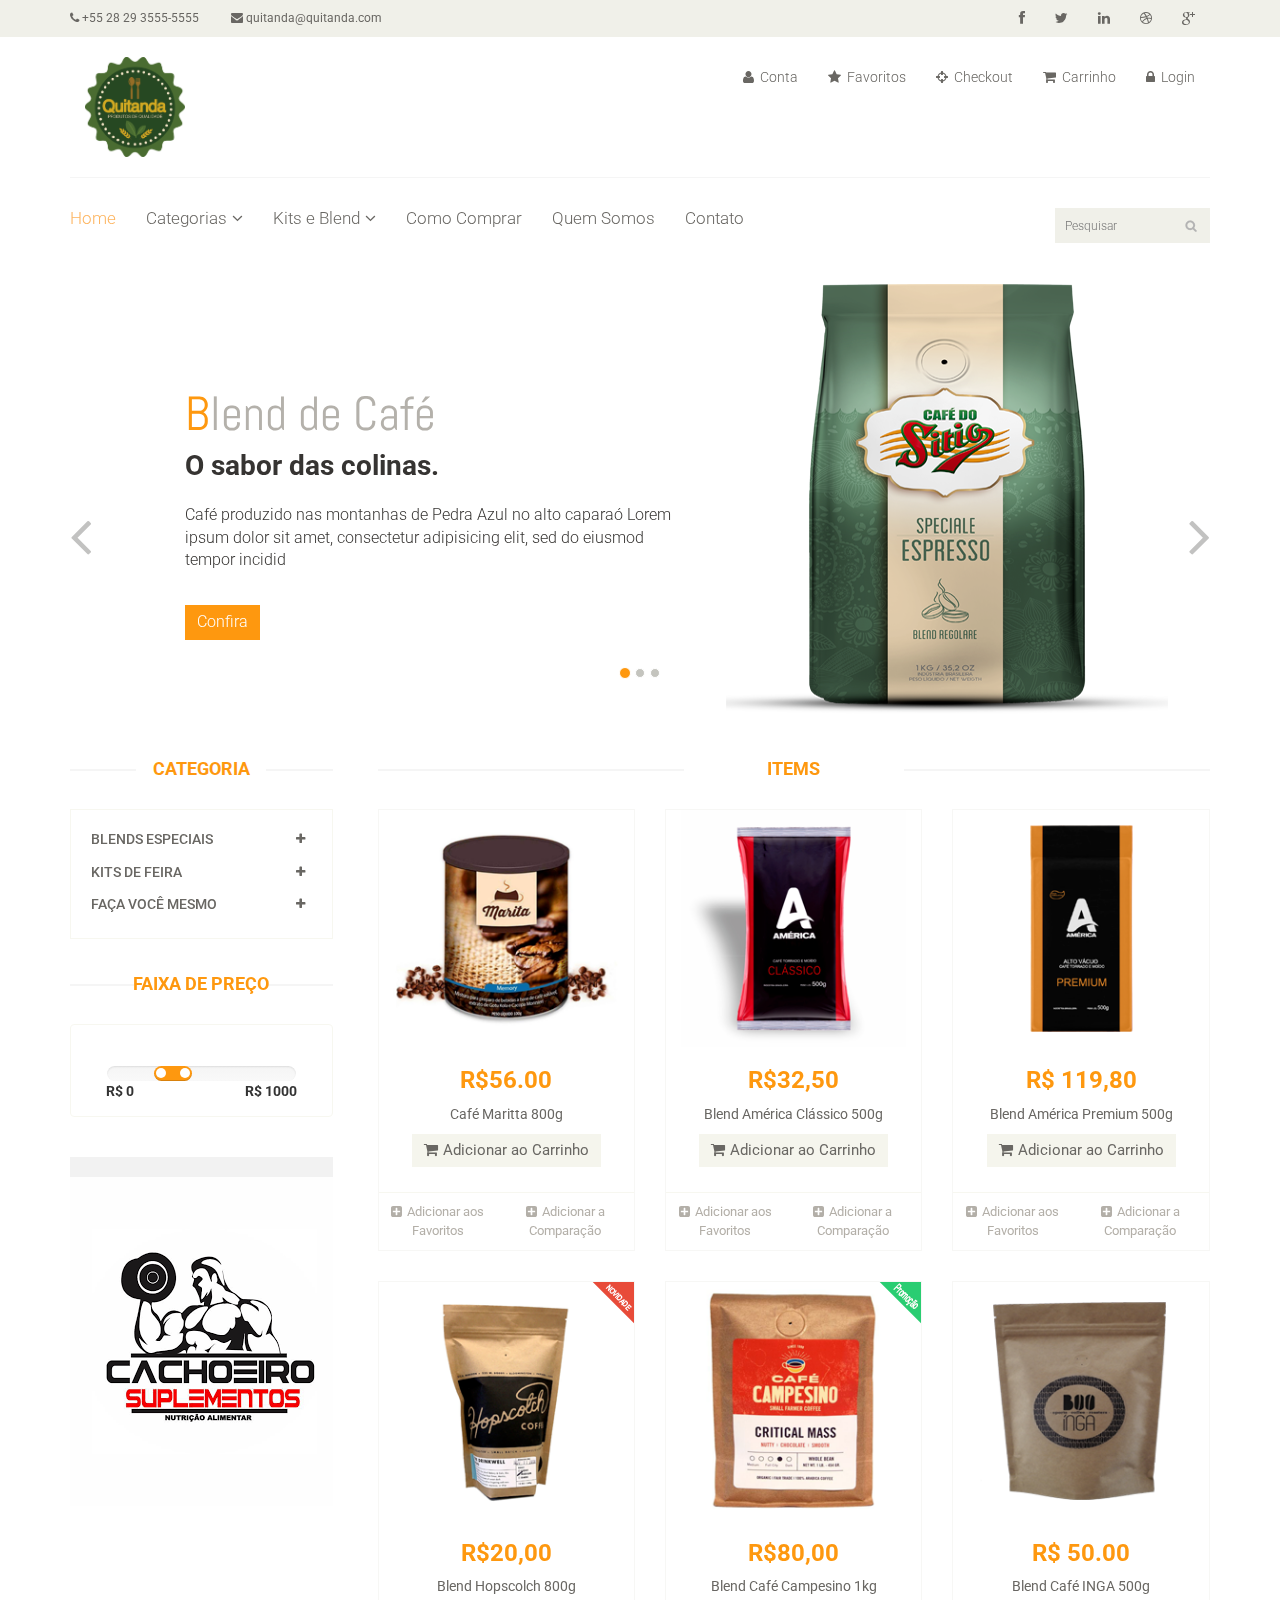
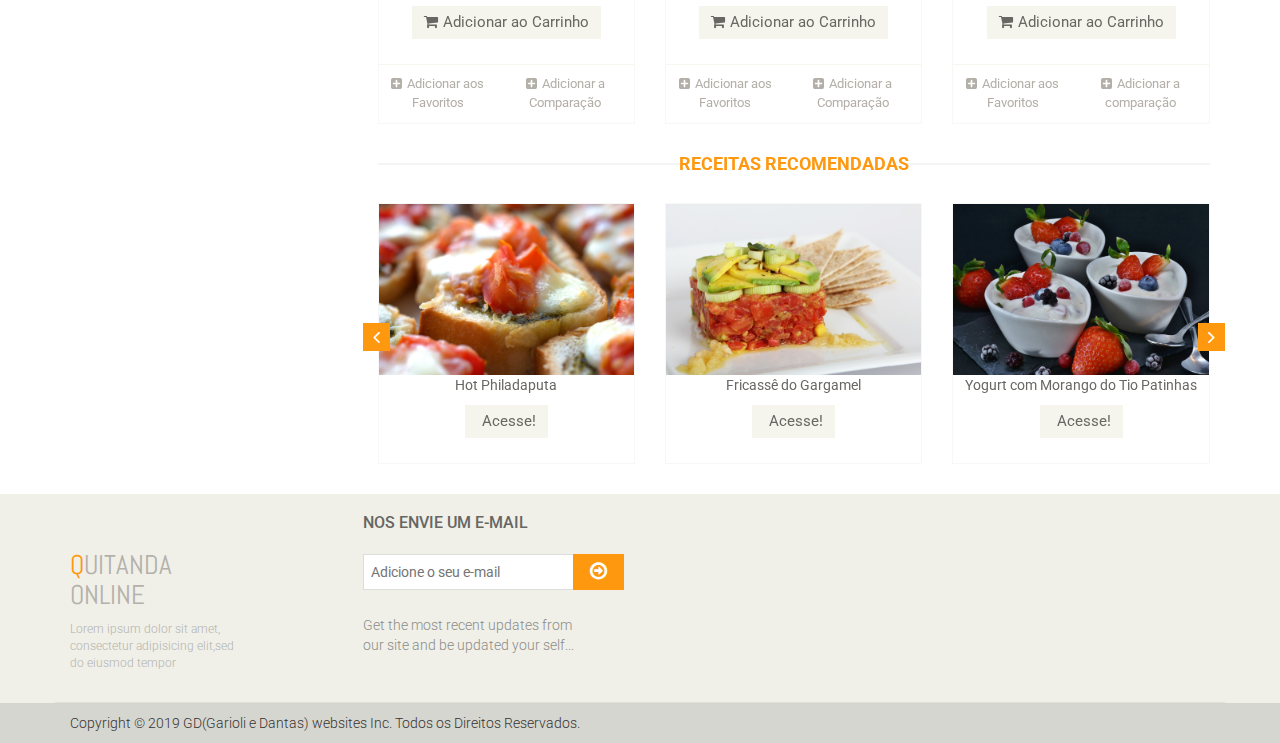
==== quitanda-frontEnd/index.html @ 5aacbe7d "Initial commit" ====
<!DOCTYPE html>
<html lang="pt-br">

<head>
    <meta charset="utf-8">
    <meta name="viewport" content="width=device-width, initial-scale=1.0">
    <meta name="description" content="">
    <meta name="author" content="">
    <title>Quitanda Online</title>
    <link href="css/bootstrap.min.css" rel="stylesheet">
    <link href="css/font-awesome.min.css" rel="stylesheet">
    <link href="css/prettyPhoto.css" rel="stylesheet">
    <link href="css/price-range.css" rel="stylesheet">
    <link href="css/animate.css" rel="stylesheet">
    <link href="css/main.css" rel="stylesheet">
    <link href="css/responsive.css" rel="stylesheet">
    <!--[if lt IE 9]>
    <script src="js/html5shiv.js"></script>
    <script src="js/respond.min.js"></script>
    <![endif]-->
    <link rel="shortcut icon" href="images/ico/favicon.ico">
    <link rel="apple-touch-icon-precomposed" sizes="144x144" href="images/ico/apple-touch-icon-144-precomposed.png">
    <link rel="apple-touch-icon-precomposed" sizes="114x114" href="images/ico/apple-touch-icon-114-precomposed.png">
    <link rel="apple-touch-icon-precomposed" sizes="72x72" href="images/ico/apple-touch-icon-72-precomposed.png">
    <link rel="apple-touch-icon-precomposed" href="images/ico/apple-touch-icon-57-precomposed.png">
</head>
<!--/head-->

<body>
    <header id="header">
        <!--header-->
        <div class="header_top">
            <!--header_top-->
            <div class="container">
                <div class="row">
                    <div class="col-sm-6">
                        <div class="contactinfo">
                            <ul class="nav nav-pills">
                                <li><a href="#"><i class="fa fa-phone"></i> +55 28 29 3555-5555</a></li>
                                <li><a href="#"><i class="fa fa-envelope"></i> quitanda@quitanda.com</a></li>
                            </ul>
                        </div>
                    </div>
                    <div class="col-sm-6">
                        <div class="social-icons pull-right">
                            <ul class="nav navbar-nav">
                                <li><a href="#"><i class="fa fa-facebook"></i></a></li>
                                <li><a href="#"><i class="fa fa-twitter"></i></a></li>
                                <li><a href="#"><i class="fa fa-linkedin"></i></a></li>
                                <li><a href="#"><i class="fa fa-dribbble"></i></a></li>
                                <li><a href="#"><i class="fa fa-google-plus"></i></a></li>
                            </ul>
                        </div>
                    </div>
                </div>
            </div>
        </div>
        <!--/header_top-->

        <div class="header-middle">
            <!--header-middle-->
            <div class="container">
                <div class="row">
                    <div class="col-md-4 clearfix">
                        <div class="logo pull-left">
                            <a href="index.html"> <img src="images/home/Logo.png" alt="" style="
                                max-height: 100px;
                            "></a>
                        </div>
                    </div>
                    <div class="col-md-8 clearfix">
                        <div class="shop-menu clearfix pull-right">
                            <ul class="nav navbar-nav">
                                <li><a href=""><i class="fa fa-user"></i> Conta</a></li>
                                <li><a href=""><i class="fa fa-star"></i> Favoritos</a></li>
                                <li><a href="checkout.html"><i class="fa fa-crosshairs"></i> Checkout</a></li>
                                <li><a href="cart.html"><i class="fa fa-shopping-cart"></i> Carrinho</a></li>
                                <li><a href="login.html"><i class="fa fa-lock"></i> Login</a></li>
                            </ul>
                        </div>
                    </div>
                </div>
            </div>
        </div>
        <!--/header-middle-->

        <div class="header-bottom">
            <!--header-bottom-->
            <div class="container">
                <div class="row">
                    <div class="col-sm-9">
                        <div class="navbar-header">
                            <button type="button" class="navbar-toggle" data-toggle="collapse" data-target=".navbar-collapse">
								<span class="sr-only"> Alternar de navegação</span>
								<span class="icon-bar"></span>
								<span class="icon-bar"></span>
								<span class="icon-bar"></span>
							</button>
                        </div>
                        <div class="mainmenu pull-left">
                            <ul class="nav navbar-nav collapse navbar-collapse">
                                <li><a href="index.html" class="active">Home</a></li>
                                <li class="dropdown"><a href="#">Categorias<i class="fa fa-angle-down"></i></a>
                                    <ul role="menu" class="sub-menu">
                                        <li><a href="#">Açougue</a></li>
                                        <li><a href="#">Armazém</a></li>
                                        <li><a href="#">Carnes Especiais</a></li>
                                        <li><a href="#">Condimentos</a></li>
                                        <li><a href="#">Delicias Caseiras</a></li>
                                        <li><a href="#">Doces</a></li>
                                        <li><a href="#">Frutas</a></li>
                                        <li><a href="#">Frutas Secas e Oleoginosa</a></li>
                                        <li><a href="#">Laticinios Especiais</a></li>
                                        <li><a href="#">Legumes</a></li>
                                        <li><a href="#">Novidades</a></li>

                                    </ul>
                                </li>
                                <li class="dropdown"><a href="#">Kits e Blend<i class="fa fa-angle-down"></i></a>
                                    <ul role="menu" class="sub-menu">
                                        <li><a href="#">BLend de Carne Bronze</a></li>
                                        <li><a href="#">BLend de Carne Prata</a></li>
                                        <li><a href="#">BLend de Carne Ouro</a></li>
                                        <li><a href="#">BLend de Café</a></li>
                                        <li><a href="#">Kit de Feira</a></li>
                                        <li><a href="#">Kit Oriental</a></li>
                                        <li><a href="#">Kit de Massas</a></li>
                                    </ul>
                                </li>
                                <li><a href="contact-us.html">Como Comprar</a></li>
                                <li><a href="contact-us.html">Quem Somos</a></li>
                                <li><a href="contact-us.html">Contato</a></li>
                            </ul>
                        </div>
                    </div>
                    <div class="col-sm-3">
                        <div class="search_box pull-right">
                            <input type="text" placeholder="Pesquisar" />
                        </div>
                    </div>
                </div>
            </div>
        </div>
        <!--/header-bottom-->
    </header>
    <!--/header-->

    <section id="slider">
        <!--slider-->
        <div class="container">
            <div class="row">
                <div class="col-sm-12">
                    <div id="slider-carousel" class="carousel slide" data-ride="carousel">
                        <ol class="carousel-indicators">
                            <li data-target="#slider-carousel" data-slide-to="0" class="active"></li>
                            <li data-target="#slider-carousel" data-slide-to="1"></li>
                            <li data-target="#slider-carousel" data-slide-to="2"></li>
                        </ol>

                        <div class="carousel-inner">
                            <div class="item active">
                                <div class="col-sm-6">
                                    <!--<h1><span>E</span>-SHOPPER</h1>-->
                                    <h1><span>B</span>lend de Café</h1>
                                    <h2>O sabor das colinas.</h2>
                                    <p>Café produzido nas montanhas de Pedra Azul no alto caparaó Lorem ipsum dolor sit amet, consectetur adipisicing elit, sed do eiusmod tempor incidid </p>
                                    <button type="button" class="btn btn-default get">Confira</button>
                                </div>
                                <div class="col-sm-6">
                                    <img src="images/home/cafeblend.png" class="girl img-responsive" alt="" />
                                    <!--<img src="images/home/pricing.png" class="pricing" alt="" />-->
                                </div>
                            </div>
                            <div class="item">
                                <div class="col-sm-6">
                                    <h1><span>K</span>it Oriental</h1>
                                    <h2>O continente Ásiatico até você!</h2>
                                    <p>Lorem ipsum dolor sit amet, consectetur adipisicing elit, sed do eiusmod tempor incididunt ut labore et dolore magna aliqua. </p>
                                    <button type="button" class="btn btn-default get">Confira</button>
                                </div>
                                <div class="col-sm-6">
                                    <img src="images/home/kitjapones.png" class="girl img-responsive" alt="" />
                                </div>
                            </div>

                            <div class="item">
                                <div class="col-sm-6">
                                    <h1><span>H</span>amburguer de Thor</h1>
                                    <h2>A melhor receita de Asgard!</h2>
                                    <p>Lorem ipsum dolor sit amet, consectetur adipisicing elit, sed do eiusmod tempor incididunt ut labore et dolore magna aliqua. </p>
                                    <button type="button" class="btn btn-default get">Confira</button>
                                </div>
                                <div class="col-sm-6">
                                    <img src="images/home/blendcarne.png" class="girl img-responsive" alt="" />
                                </div>
                            </div>

                        </div>

                        <a href="#slider-carousel" class="left control-carousel hidden-xs" data-slide="prev">
                            <i class="fa fa-angle-left"></i>
                        </a>
                        <a href="#slider-carousel" class="right control-carousel hidden-xs" data-slide="next">
                            <i class="fa fa-angle-right"></i>
                        </a>
                    </div>

                </div>
            </div>
        </div>
    </section>
    <!--/slider-->

    <section>
        <div class="container">
            <div class="row">
                <div class="col-sm-3">
                    <div class="left-sidebar">
                        <h2>Categoria</h2>
                        <div class="panel-group category-products" id="accordian">
                            <!--category-productsr-->
                            <div class="panel panel-default">
                                <div class="panel-heading">
                                    <h4 class="panel-title">
                                        <a data-toggle="collapse" data-parent="#accordian" href="#blends">
                                            <span class="badge pull-right"><i class="fa fa-plus"></i></span> Blends Especiais
                                        </a>
                                    </h4>
                                </div>
                                <div id="blends" class="panel-collapse collapse">
                                    <div class="panel-body">
                                        <ul>
                                            <li><a href="#">Blend Bronze </a></li>
                                            <li><a href="#">Blend Prata </a></li>
                                            <li><a href="#">Blend Ouro </a></li>
                                            <li><a href="#">Blend de Café</a></li>
                                        </ul>
                                    </div>
                                </div>
                            </div>
                            <div class="panel panel-default">
                                <div class="panel-heading">
                                    <h4 class="panel-title">
                                        <a data-toggle="collapse" data-parent="#accordian" href="#kits">
                                            <span class="badge pull-right"><i class="fa fa-plus"></i></span> Kits de Feira
                                        </a>
                                    </h4>
                                </div>
                                <div id="kits" class="panel-collapse collapse">
                                    <div class="panel-body">
                                        <ul>
                                            <li><a href="#">Kit de Feira</a></li>
                                            <li><a href="#">Kit Oriental</a></li>
                                            <li><a href="#">Kit de Massas </a></li>
                                        </ul>
                                    </div>
                                </div>
                            </div>


                            <div class="panel panel-default">
                                <div class="panel-heading">
                                    <h4 class="panel-title">
                                        <a data-toggle="collapse" data-parent="#accordian" href="#facavocemesmo">
                                            <span class="badge pull-right"><i class="fa fa-plus"></i></span> Faça Você Mesmo
                                        </a>
                                    </h4>
                                </div>
                                <div id="facavocemesmo" class="panel-collapse collapse">
                                    <div class="panel-body">
                                        <ul>
                                            <li><a href="#">Miojo</a></li>
                                            <li><a href="#">Ovo Frito</a></li>
                                            <li><a href="#">Misto</a></li>
                                        </ul>
                                    </div>
                                </div>
                            </div>

                        </div>

                        <!--brands_products-->

                        <div class="price-range">
                            <!--price-range-->
                            <h2>Faixa de Preço</h2>
                            <div class="well text-center">
                                <input type="text" class="span2" value="" data-slider-min="0" data-slider-max="1000" data-slider-step="5" data-slider-value="[250,450]" id="sl2"><br />
                                <b class="pull-left">R$ 0</b> <b class="pull-right">R$ 1000</b>
                            </div>
                        </div>
                        <!--/price-range-->

                        <div class="shipping text-center">
                            <!--shipping-->
                            <img src="images/home/shipping.jpg" alt="" />
                        </div>
                        <!--/shipping-->

                    </div>
                </div>

                <div class="col-sm-9 padding-right">
                    <div class="features_items">
                        <!--features_items-->
                        <h2 class="title text-center">Items</h2>
                        <div class="col-sm-4">
                            <div class="product-image-wrapper">
                                <div class="single-products">
                                    <div class="productinfo text-center">
                                        <img src="images/home/product1.png" alt="" />
                                        <h2>R$56.00</h2>
                                        <p>Café Maritta 800g</p>
                                        <a href="#" class="btn btn-default add-to-cart"><i class="fa fa-shopping-cart"></i>Adicionar ao Carrinho</a>
                                    </div>
                                    <div class="product-overlay">
                                        <div class="overlay-content">
                                            <h2>R$56,00</h2>
                                            <p>Café Maritta 800g</p>
                                            <a href="#" class="btn btn-default add-to-cart"><i class="fa fa-shopping-cart"></i>Adicionar ao Carrinho</a>
                                        </div>
                                    </div>
                                </div>
                                <div class="choose">
                                    <ul class="nav nav-pills nav-justified">
                                        <li><a href="#"><i class="fa fa-plus-square"></i>Adicionar aos Favoritos</a></li>
                                        <li><a href="#"><i class="fa fa-plus-square"></i>Adicionar a Comparação</a></li>
                                    </ul>
                                </div>
                            </div>
                        </div>
                        <div class="col-sm-4">
                            <div class="product-image-wrapper">
                                <div class="single-products">
                                    <div class="productinfo text-center">
                                        <img src="images/home/product2.png" alt="" />
                                        <h2>R$32,50</h2>
                                        <p>Blend América Clássico 500g</p>
                                        <a href="#" class="btn btn-default add-to-cart"><i class="fa fa-shopping-cart"></i>Adicionar ao Carrinho</a>
                                    </div>
                                    <div class="product-overlay">
                                        <div class="overlay-content">
                                            <h2>R$32,50</h2>
                                            <p>Blend América Clássico 500g</p>
                                            <a href="#" class="btn btn-default add-to-cart"><i class="fa fa-shopping-cart"></i>Adicionar ao Carrinho</a>
                                        </div>
                                    </div>
                                </div>
                                <div class="choose">
                                    <ul class="nav nav-pills nav-justified">
                                        <li><a href="#"><i class="fa fa-plus-square"></i>Adicionar aos Favoritos</a></li>
                                        <li><a href="#"><i class="fa fa-plus-square"></i>Adicionar a Comparação</a></li>
                                    </ul>
                                </div>
                            </div>
                        </div>
                        <div class="col-sm-4">
                            <div class="product-image-wrapper">
                                <div class="single-products">
                                    <div class="productinfo text-center">
                                        <img src="images/home/product3.png" alt="" />
                                        <h2>R$ 119,80</h2>
                                        <p>Blend América Premium 500g</p>
                                        <a href="#" class="btn btn-default add-to-cart"><i class="fa fa-shopping-cart"></i>Adicionar ao Carrinho</a>
                                    </div>
                                    <div class="product-overlay">
                                        <div class="overlay-content">
                                            <h2>R$119,80</h2>
                                            <p>Blend América Premiu 500g</p>
                                            <a href="#" class="btn btn-default add-to-cart"><i class="fa fa-shopping-cart"></i>Adicionar ao Carrinho</a>
                                        </div>
                                    </div>
                                </div>
                                <div class="choose">
                                    <ul class="nav nav-pills nav-justified">
                                        <li><a href="#"><i class="fa fa-plus-square"></i>Adicionar aos Favoritos</a></li>
                                        <li><a href="#"><i class="fa fa-plus-square"></i>Adicionar a Comparação</a></li>
                                    </ul>
                                </div>
                            </div>
                        </div>
                        <div class="col-sm-4">
                            <div class="product-image-wrapper">
                                <div class="single-products">
                                    <div class="productinfo text-center">
                                        <img src="images/home/product4.png" alt="" />
                                        <h2>R$20,00</h2>
                                        <p>Blend Hopscolch 800g</p>
                                        <a href="#" class="btn btn-default add-to-cart"><i class="fa fa-shopping-cart"></i>Adicionar ao Carrinho</a>
                                    </div>
                                    <div class="product-overlay">
                                        <div class="overlay-content">
                                            <h2>R$20,00</h2>
                                            <p>Blend Hopscolch 800g</p>
                                            <a href="#" class="btn btn-default add-to-cart"><i class="fa fa-shopping-cart"></i>Adicionar ao Carrinho</a>
                                        </div>
                                    </div>
                                    <img src="images/home/new.png" class="new" alt="" />
                                </div>
                                <div class="choose">
                                    <ul class="nav nav-pills nav-justified">
                                        <li><a href="#"><i class="fa fa-plus-square"></i>Adicionar aos Favoritos</a></li>
                                        <li><a href="#"><i class="fa fa-plus-square"></i>Adicionar a Comparação</a></li>
                                    </ul>
                                </div>
                            </div>
                        </div>
                        <div class="col-sm-4">
                            <div class="product-image-wrapper">
                                <div class="single-products">
                                    <div class="productinfo text-center">
                                        <img src="images/home/product5.png" alt="" />
                                        <h2>R$80,00</h2>
                                        <p>Blend Café Campesino 1kg</p>
                                        <a href="#" class="btn btn-default add-to-cart"><i class="fa fa-shopping-cart"></i>Adicionar ao Carrinho</a>
                                    </div>
                                    <div class="product-overlay">
                                        <div class="overlay-content">
                                            <h2>R$80,00</h2>
                                            <p>Blend Café Campesino 1kg</p>
                                            <a href="#" class="btn btn-default add-to-cart"><i class="fa fa-shopping-cart"></i>Adicionar ao Carrinho</a>
                                        </div>
                                    </div>
                                    <img src="images/home/sale.png" class="new" alt="" />
                                </div>
                                <div class="choose">
                                    <ul class="nav nav-pills nav-justified">
                                        <li><a href="#"><i class="fa fa-plus-square"></i>Adicionar aos Favoritos</a></li>
                                        <li><a href="#"><i class="fa fa-plus-square"></i>Adicionar a Comparação</a></li>
                                    </ul>
                                </div>
                            </div>
                        </div>
                        <div class="col-sm-4">
                            <div class="product-image-wrapper">
                                <div class="single-products">
                                    <div class="productinfo text-center">
                                        <img src="images/home/product6.png" alt="" />
                                        <h2>R$ 50.00</h2>
                                        <p>Blend Café INGA 500g</p>
                                        <a href="#" class="btn btn-default add-to-cart"><i class="fa fa-shopping-cart"></i>Adicionar ao Carrinho</a>
                                    </div>
                                    <div class="product-overlay">
                                        <div class="overlay-content">
                                            <h2>R$ 50,00</h2>
                                            <p>Blend Café INGA 500g</p>
                                            <a href="#" class="btn btn-default add-to-cart"><i class="fa fa-shopping-cart"></i>Adicionar ao Carrinhos</a>
                                        </div>
                                    </div>
                                </div>
                                <div class="choose">
                                    <ul class="nav nav-pills nav-justified">
                                        <li><a href="#"><i class="fa fa-plus-square"></i>Adicionar aos Favoritos</a></li>
                                        <li><a href="#"><i class="fa fa-plus-square"></i>Adicionar a comparação</a></li>
                                    </ul>
                                </div>
                            </div>
                        </div>

                    </div>
                    <!--features_items-->

                    <div class="category-tab">

                        <div class="recommended_items">
                            <!--Receitas Recomendadas-->
                            <h2 class="title text-center">Receitas Recomendadas</h2>

                            <div id="recommended-item-carousel" class="carousel slide" data-ride="carousel">
                                <div class="carousel-inner">
                                    <div class="item active">
                                        <div class="col-sm-4">
                                            <div class="product-image-wrapper">
                                                <div class="single-products">
                                                    <div class="productinfo text-center">
                                                        <img src="images/home/receita1.jpg" alt="" />
                                                        <p>Hot Philadaputa</p>
                                                        <a href="#" class="btn btn-default add-to-cart"><i ></i>Acesse!</a>
                                                    </div>

                                                </div>
                                            </div>
                                        </div>
                                        <div class="col-sm-4">
                                            <div class="product-image-wrapper">
                                                <div class="single-products">
                                                    <div class="productinfo text-center">
                                                        <img src="images/home/receita2.jpg" alt="" />
                                                        <p>Fricassê do Gargamel</p>
                                                        <a href="#" class="btn btn-default add-to-cart"><i ></i>Acesse!</a>
                                                    </div>

                                                </div>
                                            </div>
                                        </div>
                                        <div class="col-sm-4">
                                            <div class="product-image-wrapper">
                                                <div class="single-products">
                                                    <div class="productinfo text-center">
                                                        <img src="images/home/receita3.jpg" alt="" />

                                                        <p>Yogurt com Morango do Tio Patinhas</p>
                                                        <a href="#" class="btn btn-default add-to-cart"><i ></i>Acesse!</a>
                                                    </div>

                                                </div>
                                            </div>
                                        </div>
                                    </div>
                                    <div class="item">
                                        <div class="col-sm-4">
                                            <div class="product-image-wrapper">
                                                <div class="single-products">
                                                    <div class="productinfo text-center">
                                                        <img src="images/home/receita4.jpg" alt="" />
                                                        <p>Macarrão com Camarão</p>
                                                        <a href="#" class="btn btn-default add-to-cart"><i ></i>Acesse!</a>
                                                    </div>

                                                </div>
                                            </div>
                                        </div>
                                        <div class="col-sm-4">
                                            <div class="product-image-wrapper">
                                                <div class="single-products">
                                                    <div class="productinfo text-center">
                                                        <img src="images/home/receita5.jpg" alt="" />
                                                        <p>Torta da Daenerys</p>
                                                        <a href="#" class="btn btn-default add-to-cart"><i ></i>Acesse!</a>
                                                    </div>

                                                </div>
                                            </div>
                                        </div>
                                        <div class="col-sm-4">
                                            <div class="product-image-wrapper">
                                                <div class="single-products">
                                                    <div class="productinfo text-center">
                                                        <img src="images/home/receita6.jpg" alt="" />

                                                        <p>Salada do Hulk</p>
                                                        <a href="#" class="btn btn-default add-to-cart"><i class="fa fa-shopping-cart"></i>Acesse!</a>
                                                    </div>

                                                </div>
                                            </div>
                                        </div>
                                    </div>
                                </div>
                                <a class="left recommended-item-control" href="#recommended-item-carousel" data-slide="prev">
                                    <i class="fa fa-angle-left"></i>
                                </a>
                                <a class="right recommended-item-control" href="#recommended-item-carousel" data-slide="next">
                                    <i class="fa fa-angle-right"></i>
                                </a>
                            </div>
                        </div>
                        <!--/recommended_items-->

                    </div>
                </div>
            </div>
    </section>

    <footer id="footer">
        <!--Footer-->
        <div class="footer-top">
            <div class="container">
                <div class="row">
                    <div class="col-sm-2">
                        <div class="companyinfo">
                            <h2><span>Q</span>uitanda Online</h2>
                            <p>Lorem ipsum dolor sit amet, consectetur adipisicing elit,sed do eiusmod tempor</p>
                        </div>
                    </div>
                    <div class="col-sm-3 col-sm-offset-1">
                        <div class="single-widget">
                            <h2>Nos envie um e-mail</h2>
                            <form action="#" class="searchform">
                                <input type="text" placeholder="Adicione o seu e-mail" />
                                <button type="submit" class="btn btn-default"><i class="fa fa-arrow-circle-o-right"></i></button>
                                <p>Get the most recent updates from <br />our site and be updated your self...</p>
                            </form>
                        </div>
                    </div>

                </div>
            </div>
        </div>

        <div class="footer-bottom">
            <div class="container">
                <div class="row">
                    <p class="pull-left">Copyright © 2019 GD(Garioli e Dantas) websites Inc. Todos os Direitos Reservados.</p>
                    <!--<p class="pull-right">Designed by <span><a target="_blank" href="http://www.themeum.com">Themeum</a></span></p>-->
                </div>
            </div>
        </div>

    </footer>
    <script src="js/jquery.js"></script>
    <script src="js/bootstrap.min.js"></script>
    <script src="js/jquery.scrollUp.min.js"></script>
    <script src="js/price-range.js"></script>
    <script src="js/jquery.prettyPhoto.js"></script>
    <script src="js/main.js"></script>
</body>

</html>
---- quitanda-frontEnd/css/prettyPhoto.css ----
div.pp_default .pp_top,div.pp_default .pp_top .pp_middle,div.pp_default .pp_top .pp_left,div.pp_default .pp_top .pp_right,div.pp_default .pp_bottom,div.pp_default .pp_bottom .pp_left,div.pp_default .pp_bottom .pp_middle,div.pp_default .pp_bottom .pp_right{height:13px}
div.pp_default .pp_top .pp_left{background:url(../images/prettyPhoto/default/sprite.png) -78px -93px no-repeat}
div.pp_default .pp_top .pp_middle{background:url(../images/prettyPhoto/default/sprite_x.png) top left repeat-x}
div.pp_default .pp_top .pp_right{background:url(../images/prettyPhoto/default/sprite.png) -112px -93px no-repeat}
div.pp_default .pp_content .ppt{color:#f8f8f8}
div.pp_default .pp_content_container .pp_left{background:url(../images/prettyPhoto/default/sprite_y.png) -7px 0 repeat-y;padding-left:13px}
div.pp_default .pp_content_container .pp_right{background:url(../images/prettyPhoto/default/sprite_y.png) top right repeat-y;padding-right:13px}
div.pp_default .pp_next:hover{background:url(../images/prettyPhoto/default/sprite_next.png) center right no-repeat;cursor:pointer}
div.pp_default .pp_previous:hover{background:url(../images/prettyPhoto/default/sprite_prev.png) center left no-repeat;cursor:pointer}
div.pp_default .pp_expand{background:url(../images/prettyPhoto/default/sprite.png) 0 -29px no-repeat;cursor:pointer;width:28px;height:28px}
div.pp_default .pp_expand:hover{background:url(../images/prettyPhoto/default/sprite.png) 0 -56px no-repeat;cursor:pointer}
div.pp_default .pp_contract{background:url(../images/prettyPhoto/default/sprite.png) 0 -84px no-repeat;cursor:pointer;width:28px;height:28px}
div.pp_default .pp_contract:hover{background:url(../images/prettyPhoto/default/sprite.png) 0 -113px no-repeat;cursor:pointer}
div.pp_default .pp_close{width:30px;height:30px;background:url(../images/prettyPhoto/default/sprite.png) 2px 1px no-repeat;cursor:pointer}
div.pp_default .pp_gallery ul li a{background:url(../images/prettyPhoto/default/default_thumb.png) center center #f8f8f8;border:1px solid #aaa}
div.pp_default .pp_social{margin-top:7px}
div.pp_default .pp_gallery a.pp_arrow_previous,div.pp_default .pp_gallery a.pp_arrow_next{position:static;left:auto}
div.pp_default .pp_nav .pp_play,div.pp_default .pp_nav .pp_pause{background:url(../images/prettyPhoto/default/sprite.png) -51px 1px no-repeat;height:30px;width:30px}
div.pp_default .pp_nav .pp_pause{background-position:-51px -29px}
div.pp_default a.pp_arrow_previous,div.pp_default a.pp_arrow_next{background:url(../images/prettyPhoto/default/sprite.png) -31px -3px no-repeat;height:20px;width:20px;margin:4px 0 0}
div.pp_default a.pp_arrow_next{left:52px;background-position:-82px -3px}
div.pp_default .pp_content_container .pp_details{margin-top:5px}
div.pp_default .pp_nav{clear:none;height:30px;width:110px;position:relative}
div.pp_default .pp_nav .currentTextHolder{font-family:Georgia;font-style:italic;color:#999;font-size:11px;left:75px;line-height:25px;position:absolute;top:2px;margin:0;padding:0 0 0 10px}
div.pp_default .pp_close:hover,div.pp_default .pp_nav .pp_play:hover,div.pp_default .pp_nav .pp_pause:hover,div.pp_default .pp_arrow_next:hover,div.pp_default .pp_arrow_previous:hover{opacity:0.7}
div.pp_default .pp_description{font-size:11px;font-weight:700;line-height:14px;margin:5px 50px 5px 0}
div.pp_default .pp_bottom .pp_left{background:url(../images/prettyPhoto/default/sprite.png) -78px -127px no-repeat}
div.pp_default .pp_bottom .pp_middle{background:url(../images/prettyPhoto/default/sprite_x.png) bottom left repeat-x}
div.pp_default .pp_bottom .pp_right{background:url(../images/prettyPhoto/default/sprite.png) -112px -127px no-repeat}
div.pp_default .pp_loaderIcon{background:url(../images/prettyPhoto/default/loader.gif) center center no-repeat}
div.light_rounded .pp_top .pp_left{background:url(../images/prettyPhoto/light_rounded/sprite.png) -88px -53px no-repeat}
div.light_rounded .pp_top .pp_right{background:url(../images/prettyPhoto/light_rounded/sprite.png) -110px -53px no-repeat}
div.light_rounded .pp_next:hover{background:url(../images/prettyPhoto/light_rounded/btnNext.png) center right no-repeat;cursor:pointer}
div.light_rounded .pp_previous:hover{background:url(../images/prettyPhoto/light_rounded/btnPrevious.png) center left no-repeat;cursor:pointer}
div.light_rounded .pp_expand{background:url(../images/prettyPhoto/light_rounded/sprite.png) -31px -26px no-repeat;cursor:pointer}
div.light_rounded .pp_expand:hover{background:url(../images/prettyPhoto/light_rounded/sprite.png) -31px -47px no-repeat;cursor:pointer}
div.light_rounded .pp_contract{background:url(../images/prettyPhoto/light_rounded/sprite.png) 0 -26px no-repeat;cursor:pointer}
div.light_rounded .pp_contract:hover{background:url(../images/prettyPhoto/light_rounded/sprite.png) 0 -47px no-repeat;cursor:pointer}
div.light_rounded .pp_close{width:75px;height:22px;background:url(../images/prettyPhoto/light_rounded/sprite.png) -1px -1px no-repeat;cursor:pointer}
div.light_rounded .pp_nav .pp_play{background:url(../images/prettyPhoto/light_rounded/sprite.png) -1px -100px no-repeat;height:15px;width:14px}
div.light_rounded .pp_nav .pp_pause{background:url(../images/prettyPhoto/light_rounded/sprite.png) -24px -100px no-repeat;height:15px;width:14px}
div.light_rounded .pp_arrow_previous{background:url(../images/prettyPhoto/light_rounded/sprite.png) 0 -71px no-repeat}
div.light_rounded .pp_arrow_next{background:url(../images/prettyPhoto/light_rounded/sprite.png) -22px -71px no-repeat}
div.light_rounded .pp_bottom .pp_left{background:url(../images/prettyPhoto/light_rounded/sprite.png) -88px -80px no-repeat}
div.light_rounded .pp_bottom .pp_right{background:url(../images/prettyPhoto/light_rounded/sprite.png) -110px -80px no-repeat}
div.dark_rounded .pp_top .pp_left{background:url(../images/prettyPhoto/dark_rounded/sprite.png) -88px -53px no-repeat}
div.dark_rounded .pp_top .pp_right{background:url(../images/prettyPhoto/dark_rounded/sprite.png) -110px -53px no-repeat}
div.dark_rounded .pp_content_container .pp_left{background:url(../images/prettyPhoto/dark_rounded/contentPattern.png) top left repeat-y}
div.dark_rounded .pp_content_container .pp_right{background:url(../images/prettyPhoto/dark_rounded/contentPattern.png) top right repeat-y}
div.dark_rounded .pp_next:hover{background:url(../images/prettyPhoto/dark_rounded/btnNext.png) center right no-repeat;cursor:pointer}
div.dark_rounded .pp_previous:hover{background:url(../images/prettyPhoto/dark_rounded/btnPrevious.png) center left no-repeat;cursor:pointer}
div.dark_rounded .pp_expand{background:url(../images/prettyPhoto/dark_rounded/sprite.png) -31px -26px no-repeat;cursor:pointer}
div.dark_rounded .pp_expand:hover{background:url(../images/prettyPhoto/dark_rounded/sprite.png) -31px -47px no-repeat;cursor:pointer}
div.dark_rounded .pp_contract{background:url(../images/prettyPhoto/dark_rounded/sprite.png) 0 -26px no-repeat;cursor:pointer}
div.dark_rounded .pp_contract:hover{background:url(../images/prettyPhoto/dark_rounded/sprite.png) 0 -47px no-repeat;cursor:pointer}
div.dark_rounded .pp_close{width:75px;height:22px;background:url(../images/prettyPhoto/dark_rounded/sprite.png) -1px -1px no-repeat;cursor:pointer}
div.dark_rounded .pp_description{margin-right:85px;color:#fff}
div.dark_rounded .pp_nav .pp_play{background:url(../images/prettyPhoto/dark_rounded/sprite.png) -1px -100px no-repeat;height:15px;width:14px}
div.dark_rounded .pp_nav .pp_pause{background:url(../images/prettyPhoto/dark_rounded/sprite.png) -24px -100px no-repeat;height:15px;width:14px}
div.dark_rounded .pp_arrow_previous{background:url(../images/prettyPhoto/dark_rounded/sprite.png) 0 -71px no-repeat}
div.dark_rounded .pp_arrow_next{background:url(../images/prettyPhoto/dark_rounded/sprite.png) -22px -71px no-repeat}
div.dark_rounded .pp_bottom .pp_left{background:url(../images/prettyPhoto/dark_rounded/sprite.png) -88px -80px no-repeat}
div.dark_rounded .pp_bottom .pp_right{background:url(../images/prettyPhoto/dark_rounded/sprite.png) -110px -80px no-repeat}
div.dark_rounded .pp_loaderIcon{background:url(../images/prettyPhoto/dark_rounded/loader.gif) center center no-repeat}
div.dark_square .pp_left,div.dark_square .pp_middle,div.dark_square .pp_right,div.dark_square .pp_content{background:#000}
div.dark_square .pp_description{color:#fff;margin:0 85px 0 0}
div.dark_square .pp_loaderIcon{background:url(../images/prettyPhoto/dark_square/loader.gif) center center no-repeat}
div.dark_square .pp_expand{background:url(../images/prettyPhoto/dark_square/sprite.png) -31px -26px no-repeat;cursor:pointer}
div.dark_square .pp_expand:hover{background:url(../images/prettyPhoto/dark_square/sprite.png) -31px -47px no-repeat;cursor:pointer}
div.dark_square .pp_contract{background:url(../images/prettyPhoto/dark_square/sprite.png) 0 -26px no-repeat;cursor:pointer}
div.dark_square .pp_contract:hover{background:url(../images/prettyPhoto/dark_square/sprite.png) 0 -47px no-repeat;cursor:pointer}
div.dark_square .pp_close{width:75px;height:22px;background:url(../images/prettyPhoto/dark_square/sprite.png) -1px -1px no-repeat;cursor:pointer}
div.dark_square .pp_nav{clear:none}
div.dark_square .pp_nav .pp_play{background:url(../images/prettyPhoto/dark_square/sprite.png) -1px -100px no-repeat;height:15px;width:14px}
div.dark_square .pp_nav .pp_pause{background:url(../images/prettyPhoto/dark_square/sprite.png) -24px -100px no-repeat;height:15px;width:14px}
div.dark_square .pp_arrow_previous{background:url(../images/prettyPhoto/dark_square/sprite.png) 0 -71px no-repeat}
div.dark_square .pp_arrow_next{background:url(../images/prettyPhoto/dark_square/sprite.png) -22px -71px no-repeat}
div.dark_square .pp_next:hover{background:url(../images/prettyPhoto/dark_square/btnNext.png) center right no-repeat;cursor:pointer}
div.dark_square .pp_previous:hover{background:url(../images/prettyPhoto/dark_square/btnPrevious.png) center left no-repeat;cursor:pointer}
div.light_square .pp_expand{background:url(../images/prettyPhoto/light_square/sprite.png) -31px -26px no-repeat;cursor:pointer}
div.light_square .pp_expand:hover{background:url(../images/prettyPhoto/light_square/sprite.png) -31px -47px no-repeat;cursor:pointer}
div.light_square .pp_contract{background:url(../images/prettyPhoto/light_square/sprite.png) 0 -26px no-repeat;cursor:pointer}
div.light_square .pp_contract:hover{background:url(../images/prettyPhoto/light_square/sprite.png) 0 -47px no-repeat;cursor:pointer}
div.light_square .pp_close{width:75px;height:22px;background:url(../images/prettyPhoto/light_square/sprite.png) -1px -1px no-repeat;cursor:pointer}
div.light_square .pp_nav .pp_play{background:url(../images/prettyPhoto/light_square/sprite.png) -1px -100px no-repeat;height:15px;width:14px}
div.light_square .pp_nav .pp_pause{background:url(../images/prettyPhoto/light_square/sprite.png) -24px -100px no-repeat;height:15px;width:14px}
div.light_square .pp_arrow_previous{background:url(../images/prettyPhoto/light_square/sprite.png) 0 -71px no-repeat}
div.light_square .pp_arrow_next{background:url(../images/prettyPhoto/light_square/sprite.png) -22px -71px no-repeat}
div.light_square .pp_next:hover{background:url(../images/prettyPhoto/light_square/btnNext.png) center right no-repeat;cursor:pointer}
div.light_square .pp_previous:hover{background:url(../images/prettyPhoto/light_square/btnPrevious.png) center left no-repeat;cursor:pointer}
div.facebook .pp_top .pp_left{background:url(../images/prettyPhoto/facebook/sprite.png) -88px -53px no-repeat}
div.facebook .pp_top .pp_middle{background:url(../images/prettyPhoto/facebook/contentPatternTop.png) top left repeat-x}
div.facebook .pp_top .pp_right{background:url(../images/prettyPhoto/facebook/sprite.png) -110px -53px no-repeat}
div.facebook .pp_content_container .pp_left{background:url(../images/prettyPhoto/facebook/contentPatternLeft.png) top left repeat-y}
div.facebook .pp_content_container .pp_right{background:url(../images/prettyPhoto/facebook/contentPatternRight.png) top right repeat-y}
div.facebook .pp_expand{background:url(../images/prettyPhoto/facebook/sprite.png) -31px -26px no-repeat;cursor:pointer}
div.facebook .pp_expand:hover{background:url(../images/prettyPhoto/facebook/sprite.png) -31px -47px no-repeat;cursor:pointer}
div.facebook .pp_contract{background:url(../images/prettyPhoto/facebook/sprite.png) 0 -26px no-repeat;cursor:pointer}
div.facebook .pp_contract:hover{background:url(../images/prettyPhoto/facebook/sprite.png) 0 -47px no-repeat;cursor:pointer}
div.facebook .pp_close{width:22px;height:22px;background:url(../images/prettyPhoto/facebook/sprite.png) -1px -1px no-repeat;cursor:pointer}
div.facebook .pp_description{margin:0 37px 0 0}
div.facebook .pp_loaderIcon{background:url(../images/prettyPhoto/facebook/loader.gif) center center no-repeat}
div.facebook .pp_arrow_previous{background:url(../images/prettyPhoto/facebook/sprite.png) 0 -71px no-repeat;height:22px;margin-top:0;width:22px}
div.facebook .pp_arrow_previous.disabled{background-position:0 -96px;cursor:default}
div.facebook .pp_arrow_next{background:url(../images/prettyPhoto/facebook/sprite.png) -32px -71px no-repeat;height:22px;margin-top:0;width:22px}
div.facebook .pp_arrow_next.disabled{background-position:-32px -96px;cursor:default}
div.facebook .pp_nav{margin-top:0}
div.facebook .pp_nav p{font-size:15px;padding:0 3px 0 4px}
div.facebook .pp_nav .pp_play{background:url(../images/prettyPhoto/facebook/sprite.png) -1px -123px no-repeat;height:22px;width:22px}
div.facebook .pp_nav .pp_pause{background:url(../images/prettyPhoto/facebook/sprite.png) -32px -123px no-repeat;height:22px;width:22px}
div.facebook .pp_next:hover{background:url(../images/prettyPhoto/facebook/btnNext.png) center right no-repeat;cursor:pointer}
div.facebook .pp_previous:hover{background:url(../images/prettyPhoto/facebook/btnPrevious.png) center left no-repeat;cursor:pointer}
div.facebook .pp_bottom .pp_left{background:url(../images/prettyPhoto/facebook/sprite.png) -88px -80px no-repeat}
div.facebook .pp_bottom .pp_middle{background:url(../images/prettyPhoto/facebook/contentPatternBottom.png) top left repeat-x}
div.facebook .pp_bottom .pp_right{background:url(../images/prettyPhoto/facebook/sprite.png) -110px -80px no-repeat}
div.pp_pic_holder a:focus{outline:none}
div.pp_overlay{background:#000;display:none;left:0;position:absolute;top:0;width:100%;z-index:9500}
div.pp_pic_holder{display:none;position:absolute;width:100px;z-index:10000}
.pp_content{height:40px;min-width:40px}
* html .pp_content{width:40px}
.pp_content_container{position:relative;text-align:left;width:100%}
.pp_content_container .pp_left{padding-left:20px}
.pp_content_container .pp_right{padding-right:20px}
.pp_content_container .pp_details{float:left;margin:10px 0 2px}
.pp_description{display:none;margin:0}
.pp_social{float:left;margin:0}
.pp_social .facebook{float:left;margin-left:5px;width:55px;overflow:hidden}
.pp_social .twitter{float:left}
.pp_nav{clear:right;float:left;margin:3px 10px 0 0}
.pp_nav p{float:left;white-space:nowrap;margin:2px 4px}
.pp_nav .pp_play,.pp_nav .pp_pause{float:left;margin-right:4px;text-indent:-10000px}
a.pp_arrow_previous,a.pp_arrow_next{display:block;float:left;height:15px;margin-top:3px;overflow:hidden;text-indent:-10000px;width:14px}
.pp_hoverContainer{position:absolute;top:0;width:100%;z-index:2000}
.pp_gallery{display:none;left:50%;margin-top:-50px;position:absolute;z-index:10000}
.pp_gallery div{float:left;overflow:hidden;position:relative}
.pp_gallery ul{float:left;height:35px;position:relative;white-space:nowrap;margin:0 0 0 5px;padding:0}
.pp_gallery ul a{border:1px rgba(0,0,0,0.5) solid;display:block;float:left;height:33px;overflow:hidden}
.pp_gallery ul a img{border:0}
.pp_gallery li{display:block;float:left;margin:0 5px 0 0;padding:0}
.pp_gallery li.default a{background:url(../images/prettyPhoto/facebook/default_thumbnail.gif) 0 0 no-repeat;display:block;height:33px;width:50px}
.pp_gallery .pp_arrow_previous,.pp_gallery .pp_arrow_next{margin-top:7px!important}
a.pp_next{background:url(../images/prettyPhoto/light_rounded/btnNext.png) 10000px 10000px no-repeat;display:block;float:right;height:100%;text-indent:-10000px;width:49%}
a.pp_previous{background:url(../images/prettyPhoto/light_rounded/btnNext.png) 10000px 10000px no-repeat;display:block;float:left;height:100%;text-indent:-10000px;width:49%}
a.pp_expand,a.pp_contract{cursor:pointer;display:none;height:20px;position:absolute;right:30px;text-indent:-10000px;top:10px;width:20px;z-index:20000}
a.pp_close{position:absolute;right:0;top:0;display:block;line-height:22px;text-indent:-10000px}
.pp_loaderIcon{display:block;height:24px;left:50%;position:absolute;top:50%;width:24px;margin:-12px 0 0 -12px}
#pp_full_res{line-height:1!important}
#pp_full_res .pp_inline{text-align:left}
#pp_full_res .pp_inline p{margin:0 0 15px}
div.ppt{color:#fff;display:none;font-size:17px;z-index:9999;margin:0 0 5px 15px}
div.pp_default .pp_content,div.light_rounded .pp_content{background-color:#fff}
div.pp_default #pp_full_res .pp_inline,div.light_rounded .pp_content .ppt,div.light_rounded #pp_full_res .pp_inline,div.light_square .pp_content .ppt,div.light_square #pp_full_res .pp_inline,div.facebook .pp_content .ppt,div.facebook #pp_full_res .pp_inline{color:#000}
div.pp_default .pp_gallery ul li a:hover,div.pp_default .pp_gallery ul li.selected a,.pp_gallery ul a:hover,.pp_gallery li.selected a{border-color:#fff}
div.pp_default .pp_details,div.light_rounded .pp_details,div.dark_rounded .pp_details,div.dark_square .pp_details,div.light_square .pp_details,div.facebook .pp_details{position:relative}
div.light_rounded .pp_top .pp_middle,div.light_rounded .pp_content_container .pp_left,div.light_rounded .pp_content_container .pp_right,div.light_rounded .pp_bottom .pp_middle,div.light_square .pp_left,div.light_square .pp_middle,div.light_square .pp_right,div.light_square .pp_content,div.facebook .pp_content{background:#fff}
div.light_rounded .pp_description,div.light_square .pp_description{margin-right:85px}
div.light_rounded .pp_gallery a.pp_arrow_previous,div.light_rounded .pp_gallery a.pp_arrow_next,div.dark_rounded .pp_gallery a.pp_arrow_previous,div.dark_rounded .pp_gallery a.pp_arrow_next,div.dark_square .pp_gallery a.pp_arrow_previous,div.dark_square .pp_gallery a.pp_arrow_next,div.light_square .pp_gallery a.pp_arrow_previous,div.light_square .pp_gallery a.pp_arrow_next{margin-top:12px!important}
div.light_rounded .pp_arrow_previous.disabled,div.dark_rounded .pp_arrow_previous.disabled,div.dark_square .pp_arrow_previous.disabled,div.light_square .pp_arrow_previous.disabled{background-position:0 -87px;cursor:default}
div.light_rounded .pp_arrow_next.disabled,div.dark_rounded .pp_arrow_next.disabled,div.dark_square .pp_arrow_next.disabled,div.light_square .pp_arrow_next.disabled{background-position:-22px -87px;cursor:default}
div.light_rounded .pp_loaderIcon,div.light_square .pp_loaderIcon{background:url(../images/prettyPhoto/light_rounded/loader.gif) center center no-repeat}
div.dark_rounded .pp_top .pp_middle,div.dark_rounded .pp_content,div.dark_rounded .pp_bottom .pp_middle{background:url(../images/prettyPhoto/dark_rounded/contentPattern.png) top left repeat}
div.dark_rounded .currentTextHolder,div.dark_square .currentTextHolder{color:#c4c4c4}
div.dark_rounded #pp_full_res .pp_inline,div.dark_square #pp_full_res .pp_inline{color:#fff}
.pp_top,.pp_bottom{height:20px;position:relative}
* html .pp_top,* html .pp_bottom{padding:0 20px}
.pp_top .pp_left,.pp_bottom .pp_left{height:20px;left:0;position:absolute;width:20px}
.pp_top .pp_middle,.pp_bottom .pp_middle{height:20px;left:20px;position:absolute;right:20px}
* html .pp_top .pp_middle,* html .pp_bottom .pp_middle{left:0;position:static}
.pp_top .pp_right,.pp_bottom .pp_right{height:20px;left:auto;position:absolute;right:0;top:0;width:20px}
.pp_fade,.pp_gallery li.default a img{display:none}
---- quitanda-frontEnd/css/price-range.css ----
/*!
 * Slider for Bootstrap
 *
 * Copyright 2012 Stefan Petre
 * Licensed under the Apache License v2.0
 * http://www.apache.org/licenses/LICENSE-2.0
 *
 */
.slider {
  display: inline-block;
  vertical-align: middle;
  position: relative;
}
.slider.slider-horizontal {
  width: 210px;
  height: 20px;
}
.slider.slider-horizontal .slider-track {
  height: 15px;
  left: 0;
  margin-top: -5px;
  top: 50%;
  width: 100%;
}
.slider.slider-horizontal .slider-selection {
  height: 100%;
  top: 0;
  bottom: 0;
}
.slider.slider-horizontal .slider-handle {
  margin-left: -12px;
  margin-top: 2px;
}

.left-round{
  margin-left:2px !important;
}

.slider.slider-horizontal .slider-handle.triangle {
  border-width: 0 10px 10px 10px;
  width: 0;
  height: 0;
  border-bottom-color: #0480be;
  margin-top: 0;
}
.slider.slider-vertical {
  height: 210px;
  width: 20px;
}
.slider.slider-vertical .slider-track {
  width: 10px;
  height: 100%;
  margin-left: -5px;
  left: 50%;
  top: 0;
}
.slider.slider-vertical .slider-selection {
  width: 100%;
  left: 0;
  top: 0;
  bottom: 0;
}
.slider.slider-vertical .slider-handle {
  margin-left: -5px;
  margin-top: -10px;
}
.slider.slider-vertical .slider-handle.triangle {
  border-width: 10px 0 10px 10px;
  width: 1px;
  height: 1px;
  border-left-color: #0480be;
  margin-left: 0;
}
.slider input {
  display: none;
}
.slider .tooltip-inner {
  white-space: nowrap;
}
.slider-track {
  position: absolute;
  cursor: pointer;
  background-color: #f7f7f7;
  background-image: -moz-linear-gradient(top, #f5f5f5, #f9f9f9);
  background-image: -webkit-gradient(linear, 0 0, 0 100%, from(#f5f5f5), to(#f9f9f9));
  background-image: -webkit-linear-gradient(top, #f5f5f5, #f9f9f9);
  background-image: -o-linear-gradient(top, #f5f5f5, #f9f9f9);
  background-image: linear-gradient(to bottom, #f5f5f5, #f9f9f9);
  background-repeat: repeat-x;
  filter: progid:DXImageTransform.Microsoft.gradient(startColorstr='#fff5f5f5', endColorstr='#fff9f9f9', GradientType=0);
  -webkit-box-shadow: inset 0 1px 2px rgba(0, 0, 0, 0.1);
  -moz-box-shadow: inset 0 1px 2px rgba(0, 0, 0, 0.1);
  box-shadow: inset 0 1px 2px rgba(0, 0, 0, 0.1);
  -webkit-border-radius: 15px;
  -moz-border-radius: 15px;
  border-radius: 15px;
}

.slider-selection {
  -moz-box-sizing: border-box;
  background: none repeat scroll 0 0 #FE980F;
  border-radius: 15px;
  box-shadow: 0 -1px 0 rgba(0, 0, 0, 0.15) inset;
  position: absolute;
}

.slider-handle {
  background: #fff;
  box-shadow:none;
  height: 10px;
  opacity: 1;
  position: absolute;
  width: 10px;
}

.slider-handle.round {
  -webkit-border-radius: 20px;
  -moz-border-radius: 20px;
  border-radius: 20px;
}
.slider-handle.triangle {
  background: transparent none;
}
---- quitanda-frontEnd/css/main.css ----
﻿/*************************
*******Typography******
**************************/

@import url(http://fonts.googleapis.com/css?family=Roboto:400,300,400italic,500,700,100);
@import url(http://fonts.googleapis.com/css?family=Open+Sans:400,800,300,600,700);
@import url(http://fonts.googleapis.com/css?family=Abel);
body {
    font-family: 'Roboto', sans-serif;
    position: relative;
    font-weight: 400px;
}

ul li {
    list-style: none;
}

a:hover {
    outline: none;
    text-decoration: none;
}

a:focus {
    outline: none;
    outline-offset: 0;
}

a {
    -webkit-transition: 300ms;
    transition: 300ms;
}

h1,
h2,
h3,
h4,
h5,
h6 {
    font-family: 'Roboto', sans-serif;
}

.btn:hover,
.btn:focus {
    outline: none;
    -webkit-box-shadow: none;
    box-shadow: none;
}

.navbar-toggle {
    background-color: #000;
}

a#scrollUp {
    bottom: 0px;
    right: 10px;
    padding: 5px 10px;
    background: #FE980F;
    color: #FFF;
    -webkit-animation: bounce 2s ease infinite;
    animation: bounce 2s ease infinite;
}

a#scrollUp i {
    font-size: 30px;
}


/*************************
*******Header CSS******
**************************/

.header_top {
    background: none repeat scroll 0 0 #F0F0E9;
}

.contactinfo ul li:first-child {
    margin-left: -15px;
}

.contactinfo ul li a {
    font-size: 12px;
    color: #696763;
    font-family: 'Roboto', sans-serif;
}

.contactinfo ul li a:hover {
    background: inherit;
}

.social-icons ul li a {
    border: 0 none;
    border-radius: 0;
    color: #696763;
    padding: 0px;
}

.social-icons ul li {
    display: inline-block;
}

.social-icons ul li a i {
    padding: 11px 15px;
    transition: all 0.9s ease 0s;
    -moz-transition: all 0.9s ease 0s;
    -webkit-transition: all 0.9s ease 0s;
    -o-transition: all 0.9s ease 0s;
}

.social-icons ul li a i:hover {
    color: #fff;
    transition: all 0.9s ease 0s;
    -moz-transition: all 0.9s ease 0s;
    -webkit-transition: all 0.9s ease 0s;
    -o-transition: all 0.9s ease 0s;
}

.fa-facebook:hover {
    background: #0083C9;
}

.fa-twitter:hover {
    background: #5BBCEC;
}

.fa-linkedin:hover {
    background: #FF4518;
}

.fa-dribbble:hover {
    background: #90C9DC;
}

.fa-google-plus:hover {
    background: #CE3C2D;
}

.header-middle .container .row {
    border-bottom: 1px solid #f5f5f5;
    margin-left: 0;
    margin-right: 0;
    padding-bottom: 20px;
    padding-top: 20px;
}

.header-middle .container .row .col-sm-4 {
    padding-left: 0;
}

.header-middle .container .row .col-sm-8 {
    padding-right: 0;
}

.usa {
    border-radius: 0;
    color: #B4B1AB;
    font-size: 12px;
    margin-right: 20px;
    padding: 2px 15px;
    margin-top: 10px;
}

.usa:hover {
    background: #FE980F;
    color: #fff;
    border-color: #FE980F;
}

.usa:active,
.usa.active {
    background: none repeat scroll 0 0 #FE980F;
    -webkit-box-shadow: inherit;
    box-shadow: inherit;
    outline: 0 none;
}

.btn-group.open .dropdown-toggle {
    background: rgba(0, 0, 0, 0);
    -webkit-box-shadow: none;
    box-shadow: none;
}

.dropdown-menu li a:hover,
.dropdown-menu li a:focus {
    background-color: #FE980F;
    color: #FFFFFF;
    font-family: 'Roboto', sans-serif;
    text-decoration: none;
}

.shop-menu ul li {
    display: inline-block;
    padding-left: 15px;
    padding-right: 15px;
}

.shop-menu ul li:last-child {
    padding-right: 0;
}

.shop-menu ul li a {
    background: #FFFFFF;
    color: #696763;
    font-family: 'Roboto', sans-serif;
    font-size: 14px;
    font-weight: 300;
    padding: 0;
    padding-right: 0;
    margin-top: 10px;
}

.shop-menu ul li a i {
    margin-right: 3px;
}

.shop-menu ul li a:hover {
    color: #fe980f;
    background: #fff;
}

.header-bottom {
    padding-bottom: 30px;
    padding-top: 30px;
}

.navbar-collapse.collapse {
    padding-left: 0;
}

.mainmenu ul li {
    padding-right: 15px;
    padding-left: 15px;
}

.mainmenu ul li:first-child {
    padding-left: 0px;
}

.mainmenu ul li a {
    color: #696763;
    font-family: 'Roboto', sans-serif;
    font-size: 17px;
    font-weight: 300;
    padding: 0;
    padding-bottom: 10px;
}

.mainmenu ul li a:hover,
.mainmenu ul li a.active,
.shop-menu ul li a.active {
    background: none;
    color: #fdb45e;
}

.search_box input {
    background: #F0F0E9;
    border: medium none;
    color: #B2B2B2;
    font-family: 'roboto';
    font-size: 12px;
    font-weight: 300;
    height: 35px;
    outline: medium none;
    padding-left: 10px;
    width: 155px;
    background-image: url(../images/home/searchicon.png);
    background-repeat: no-repeat;
    background-position: 130px;
}


/*  Dropdown menu*/

.navbar-header .navbar-toggle .icon-bar {
    background-color: #fff;
}

.nav.navbar-nav>li:hover>ul.sub-menu {
    display: block;
    -webkit-animation: fadeInUp 400ms;
    animation: fadeInUp 400ms;
}

ul.sub-menu {
    position: absolute;
    top: 30px;
    left: 0;
    background: rgba(0, 0, 0, 0.6);
    list-style: none;
    padding: 0;
    margin: 0;
    width: 220px;
    -webkit-box-shadow: 0 3px 3px rgba(0, 0, 0, 0.1);
    box-shadow: 0 3px 3px rgba(0, 0, 0, 0.1);
    display: none;
    z-index: 999;
}

.dropdown ul.sub-menu li .active {
    color: #FDB45E;
    padding-left: 0;
}

.navbar-nav li ul.sub-menu li {
    padding: 10px 20px 0;
}

.navbar-nav li ul.sub-menu li:last-child {
    padding-bottom: 20px;
}

.navbar-nav li ul.sub-menu li a {
    color: #fff;
}

.navbar-nav li ul.sub-menu li a:hover {
    color: #FDB45E;
}

.fa-angle-down {
    padding-left: 5px;
}

@-webkit-keyframes fadeInUp {
    0% {
        opacity: 0;
        -webkit-transform: translateY(20px);
        transform: translateY(20px);
    }
    100% {
        opacity: 1;
        -webkit-transform: translateY(0);
        transform: translateY(0);
    }
}


/*************************
*******Footer CSS******
**************************/

#footer {
    background: #F0F0E9;
}

.footer-top .container {
    border-bottom: 1px solid #E0E0DA;
    padding-bottom: 20px;
}

.companyinfo {
    margin-top: 57px;
}

.companyinfo h2 {
    color: #B4B1AB;
    font-family: abel;
    font-size: 27px;
    text-transform: uppercase;
}

.companyinfo h2 span {
    color: #FE980F;
}

.companyinfo p {
    color: #B3B3AD;
    font-family: 'Roboto', sans-serif;
    font-size: 12px;
    font-weight: 300;
}

.footer-top .col-sm-3 {
    overflow: hidden;
}

.video-gallery {
    margin-top: 57px;
    position: inherit;
}

.video-gallery a img {
    height: 100%;
    width: 100%;
}

.iframe-img {
    position: relative;
    display: block;
    height: 61px;
    margin-bottom: 10px;
    border: 2px solid #CCCCC6;
    border-radius: 3px;
}

.overlay-icon {
    position: absolute;
    top: 0;
    width: 100%;
    height: 61px;
    background: #FE980F;
    border-radius: 3px;
    color: #FFF;
    font-size: 20px;
    line-height: 0;
    display: block;
    opacity: 0;
    -webkit-transition: 300ms;
    transition: 300ms;
}

.overlay-icon i {
    position: relative;
    top: 50%;
    margin-top: -20px;
}

.video-gallery a:hover .overlay-icon {
    opacity: 1;
}

.video-gallery p {
    color: #8C8C88;
    font-family: 'Roboto', sans-serif;
    font-size: 12px;
    font-weight: 500;
    margin-bottom: 0px;
}

.video-gallery h2 {
    color: #8c8c88;
    font-family: 'Roboto', sans-serif;
    font-size: 12px;
    font-weight: 300;
    text-transform: uppercase;
    margin-top: 0px;
}

.address {
    margin-top: 30px;
    position: relative;
    overflow: hidden;
}

.address img {
    width: 100%;
}

.address p {
    color: #666663;
    font-family: 'Roboto', sans-serif;
    font-size: 14px;
    font-weight: 300;
    left: 25px;
    position: absolute;
    top: 50px;
}

.footer-widget {
    margin-bottom: 68px;
}

.footer-widget .container {
    border-top: 1px solid #FFFFFF;
    padding-top: 15px;
}

.single-widget h2 {
    color: #666663;
    font-family: 'Roboto', sans-serif;
    font-size: 16px;
    font-weight: 500;
    margin-bottom: 22px;
    text-transform: uppercase;
}

.single-widget h2 i {
    margin-right: 15px;
}

.single-widget ul li a {
    color: #8C8C88;
    font-family: 'Roboto', sans-serif;
    font-size: 14px;
    font-weight: 300;
    padding: 5px 0;
}

.single-widget ul li a i {
    margin-right: 18px;
}

.single-widget ul li a:hover {
    background: none;
    color: #FE980F;
}

.searchform input {
    border: 1px solid #DDDDDD;
    color: #CCCCC6;
    font-family: 'Roboto', sans-serif;
    font-size: 14px;
    margin-top: 0;
    outline: medium none;
    padding: 7px;
    width: 212px;
}

.searchform button {
    background: #FE980F;
    border: medium none;
    border-radius: 0;
    margin-left: -5px;
    margin-top: -3px;
    padding: 7px 17px;
}

.searchform button i {
    color: #FFFFFF;
    font-size: 20px;
}

.searchform button:hover,
.searchform button:focus {
    background-color: #FE980F;
}

.searchform p {
    color: #8C8C88;
    font-family: 'Roboto', sans-serif;
    font-size: 14px;
    font-weight: 300;
    margin-top: 25px;
}

.footer-bottom {
    background: #D6D6D0;
    padding-top: 10px;
}

.footer-bottom p {
    color: #363432;
    font-family: 'Roboto', sans-serif;
    font-weight: 300;
    margin-left: 15px;
}

.footer-bottom p span a {
    color: #FE980F;
    font-style: italic;
    text-decoration: underline;
}


/*************************
******* Home ******
**************************/

#slider {
    padding-bottom: 45px;
}

.carousel-indicators li {
    background: #C4C4BE;
}

.carousel-indicators li.active {
    background: #FE980F;
}

.item {
    padding-left: 100px;
}

.pricing {
    position: absolute;
    right: 40%;
    top: 52%;
}

.girl {
    margin-left: 0;
}

.item h1 {
    color: #B4B1AB;
    font-family: abel;
    font-size: 48px;
    margin-top: 115px;
}

.item h1 span {
    color: #FE980F;
}

.item h2 {
    color: #363432;
    font-family: 'Roboto', sans-serif;
    font-size: 28px;
    font-weight: 700;
    margin-bottom: 22px;
    margin-top: 10px;
}

.item p {
    color: #363432;
    font-size: 16px;
    font-weight: 300;
    font-family: 'Roboto', sans-serif;
}

.get {
    background: #FE980F;
    border: 0 none;
    border-radius: 0;
    color: #FFFFFF;
    font-family: 'Roboto', sans-serif;
    font-size: 16px;
    font-weight: 300;
    margin-top: 23px;
}

.item button:hover {
    background: #FE980F;
}

.control-carousel {
    position: absolute;
    top: 50%;
    font-size: 60px;
    color: #C2C2C1;
}

.control-carousel:hover {
    color: #FE980F;
}

.right {
    right: 0;
}

.category-products {
    border: 1px solid #F7F7F0;
    margin-bottom: 35px;
    padding-bottom: 20px;
    padding-top: 15px;
}

.left-sidebar h2,
.brands_products h2 {
    color: #FE980F;
    font-family: 'Roboto', sans-serif;
    font-size: 18px;
    font-weight: 700;
    margin: 0 auto 30px;
    text-align: center;
    text-transform: uppercase;
    position: relative;
    z-index: 3;
}

.left-sidebar h2:after,
h2.title:after {
    content: " ";
    position: absolute;
    border: 1px solid #f5f5f5;
    bottom: 8px;
    left: 0;
    width: 100%;
    height: 0;
    z-index: -2;
}

.left-sidebar h2:before {
    content: " ";
    position: absolute;
    background: #fff;
    bottom: -6px;
    width: 130px;
    height: 30px;
    z-index: -1;
    left: 50%;
    margin-left: -65px;
}

h2.title:before {
    content: " ";
    position: absolute;
    background: #fff;
    bottom: -6px;
    width: 220px;
    height: 30px;
    z-index: -1;
    left: 50%;
    margin-left: -110px;
}

.category-products .panel {
    background-color: #FFFFFF;
    border: 0px;
    border-radius: 0px;
    -webkit-box-shadow: none;
    box-shadow: none;
    margin-bottom: 0px;
}

.category-products .panel-default .panel-heading {
    background-color: #FFFFFF;
    border: 0 none;
    color: #FFFFFF;
    padding: 5px 20px;
}

.category-products .panel-default .panel-heading .panel-title a {
    color: #696763;
    font-family: 'Roboto', sans-serif;
    font-size: 14px;
    text-decoration: none;
    text-transform: uppercase;
}

.panel-group .panel-heading+.panel-collapse .panel-body {
    border-top: 0 none;
}

.category-products .badge {
    background: none;
    border-radius: 10px;
    color: #696763;
    display: inline-block;
    font-size: 12px;
    font-weight: bold;
    line-height: 1;
    min-width: 10px;
    padding: 3px 7px;
    text-align: center;
    vertical-align: baseline;
    white-space: nowrap;
}

.panel-body ul {
    padding-left: 20px;
}

.panel-body ul li a {
    color: #696763;
    font-family: 'Roboto', sans-serif;
    font-size: 12px;
    text-transform: uppercase;
}

.brands-name {
    border: 1px solid #F7F7F0;
    padding-bottom: 20px;
    padding-top: 15px;
}

.brands-name .nav-stacked li a {
    background-color: #FFFFFF;
    color: #696763;
    font-family: 'Roboto', sans-serif;
    font-size: 14px;
    padding: 5px 25px;
    text-decoration: none;
    text-transform: uppercase;
}

.brands-name .nav-stacked li a:hover {
    background-color: #fff;
    color: #696763;
}

.shipping {
    background-color: #F2F2F2;
    margin-top: 40px;
    overflow: hidden;
    padding-top: 20px;
    position: relative;
}

.price-range {
    margin-top: 30px;
}

.well {
    background-color: #FFFFFF;
    border: 1px solid #F7F7F0;
    border-radius: 4px;
    -webkit-box-shadow: none;
    box-shadow: none;
    margin-bottom: 20px;
    min-height: 20px;
    padding: 35px;
}

.tooltip-inner {
    background-color: #FE980F;
    border-radius: 4px;
    color: #FFFFFF;
    max-width: 200px;
    padding: 3px 8px;
    text-align: center;
    text-decoration: none;
}

.tooltip.top .tooltip-arrow {
    border-top-color: #FE980F;
    border-width: 5px 5px 0;
    bottom: 0;
    left: 50%;
    margin-left: -5px;
}

.padding-right {
    padding-right: 0;
}

.features_items {
    overflow: hidden;
}

h2.title {
    color: #FE980F;
    font-family: 'Roboto', sans-serif;
    font-size: 18px;
    font-weight: 700;
    margin: 0 15px;
    text-transform: uppercase;
    margin-bottom: 30px;
    position: relative;
}

.product-image-wrapper {
    border: 1px solid #F7F7F5;
    overflow: hidden;
    margin-bottom: 30px;
}

.single-products {
    position: relative;
}

.new,
.sale {
    position: absolute;
    top: 0;
    right: 0;
}

.productinfo h2 {
    color: #FE980F;
    font-family: 'Roboto', sans-serif;
    font-size: 24px;
    font-weight: 700;
}

.product-overlay h2 {
    color: #fff;
    font-family: 'Roboto', sans-serif;
    font-size: 24px;
    font-weight: 700;
}

.productinfo p {
    font-family: 'Roboto', sans-serif;
    font-size: 14px;
    font-weight: 400;
    color: #696763;
}

.productinfo img {
    width: 100%;
}

.productinfo {
    position: relative;
}

.product-overlay {
    background: rgba(254, 152, 15, .8);
    top: 0;
    display: none;
    height: 0;
    position: absolute;
    -webkit-transition: height 500ms ease 0s;
    transition: height 500ms ease 0s;
    width: 100%;
    display: block;
}

.single-products:hover .product-overlay {
    display: block;
    height: 100%;
}

.product-overlay .overlay-content {
    bottom: 0;
    position: absolute;
    bottom: 0;
    text-align: center;
    width: 100%;
}

.product-overlay .add-to-cart {
    background: #fff;
    border: 0 none;
    border-radius: 0;
    color: #FE980F;
    font-family: 'Roboto', sans-serif;
    font-size: 15px;
    margin-bottom: 25px;
}

.product-overlay .add-to-cart:hover {
    background: #fff;
    color: #FE980F;
}

.product-overlay p {
    font-family: 'Roboto', sans-serif;
    font-size: 14px;
    font-weight: 400;
    color: #fff;
}

.add-to-cart {
    background: #F5F5ED;
    border: 0 none;
    border-radius: 0;
    color: #696763;
    font-family: 'Roboto', sans-serif;
    font-size: 15px;
    margin-bottom: 25px;
}

.add-to-cart:hover {
    background: #FE980F;
    border: 0 none;
    border-radius: 0;
    color: #FFFFFF;
}

.add-to {
    margin-bottom: 10px;
}

.add-to-cart i {
    margin-right: 5px;
}

.add-to-cart:hover {
    background: #FE980F;
    color: #FFFFFF;
}

.choose {
    border-top: 1px solid #F7F7F0;
}

.choose ul li a {
    color: #B3AFA8;
    font-family: 'Roboto', sans-serif;
    font-size: 13px;
    padding-left: 0;
    padding-right: 0;
}

.choose ul li a i {
    margin-right: 5px;
}

.choose ul li a:hover {
    background: none;
    color: #FE980F;
}

.category-tab {
    overflow: hidden;
}

.category-tab ul {
    background: #40403E;
    border-bottom: 1px solid #FE980F;
    list-style: none outside none;
    margin: 0 0 30px;
    padding: 0;
    width: 100%;
}

.category-tab ul li a {
    border: 0 none;
    border-radius: 0;
    color: #B3AFA8;
    display: block;
    font-family: 'Roboto', sans-serif;
    font-size: 14px;
    text-transform: uppercase;
}

.category-tab ul li a:hover {
    background: #FE980F;
    color: #fff;
}

.nav-tabs li.active a,
.nav-tabs li.active a:hover,
.nav-tabs li.active a:focus {
    -moz-border-bottom-colors: none;
    -moz-border-left-colors: none;
    -moz-border-right-colors: none;
    -moz-border-top-colors: none;
    background-color: #FE980F;
    border: 0px;
    color: #FFFFFF;
    cursor: default;
    margin-right: 0;
    margin-left: 0;
}

.nav-tabs li a {
    border: 1px solid rgba(0, 0, 0, 0);
    border-radius: 4px 4px 0 0;
    line-height: 1.42857;
    margin-right: 0;
}

.recommended_items {
    overflow: hidden;
}

#recommended-item-carousel .carousel-inner .item {
    padding-left: 0;
}

.recommended-item-control {
    position: absolute;
    top: 41%;
}

.recommended-item-control i {
    background: none repeat scroll 0 0 #FE980F;
    color: #FFFFFF;
    font-size: 20px;
    padding: 4px 10px;
}

.recommended-item-control i:hover {
    background: #ccccc6;
}

.recommended_items h2 {}

.our_partners {
    overflow: hidden;
}

.our_partners ul {
    background: #F7F7F0;
    margin-bottom: 50px;
}

.our_partners ul li a:hover {
    background: none;
}


/*************************
*******Shop CSS******
**************************/

#advertisement {
    padding-bottom: 45px;
}

#advertisement img {
    width: 100%;
}

.pagination {
    display: inline-block;
    margin-bottom: 25px;
    margin-top: 0;
    padding-left: 15px;
}

.pagination li:first-child a,
.pagination li:first-child span {
    border-bottom-left-radius: 0;
    border-top-left-radius: 0;
    margin-left: 0;
}

.pagination li:last-child a,
.pagination li:last-child span {
    border-bottom-right-radius: 0;
    border-top-right-radius: 0;
}

.pagination .active a,
.pagination .active span,
.pagination .active a:hover,
.pagination .active span:hover,
.pagination .active a:focus,
.pagination .active span:focus {
    background-color: #FE980F;
    border-color: #FE980F;
    color: #FFFFFF;
    cursor: default;
    z-index: 2;
}

.pagination li a,
.pagination li span {
    background-color: #f0f0e9;
    border: 0;
    float: left;
    line-height: 1.42857;
    margin-left: -1px;
    padding: 6px 12px;
    position: relative;
    text-decoration: none;
    margin-right: 5px;
    color: #000;
}

.pagination li a:hover {
    background: #FE980F;
    color: #fff;
}


/*************************
*******Product Details CSS******
**************************/

.product-details {
    overflow: hidden;
}

#similar-product {
    margin-top: 40px;
}

#reviews {
    padding-left: 25px;
    padding-right: 25px;
}

.product-details {
    margin-bottom: 40px;
    overflow: hidden;
    margin-top: 10px;
}

.view-product {
    position: relative;
}

.view-product img {
    border: 1px solid #F7F7F0;
    height: 380px;
    width: 100%;
}

.view-product h3 {
    background: #FE980F;
    bottom: 0;
    color: #FFFFFF;
    font-family: 'Roboto', sans-serif;
    font-size: 14px;
    font-weight: 700;
    margin-bottom: 0;
    padding: 8px 20px;
    position: absolute;
    right: 0;
}

#similar-product .carousel-inner .item {
    padding-left: 0px;
}

#similar-product .carousel-inner .item img {
    display: inline-block;
    margin-left: 15px;
}

.item-control {
    position: absolute;
    top: 35%;
}

.item-control i {
    background: #FE980F;
    color: #FFFFFF;
    font-size: 20px;
    padding: 5px 10px;
}

.item-control i:hover {
    background: #ccccc6;
}

.product-information {
    border: 1px solid #F7F7F0;
    overflow: hidden;
    padding-bottom: 60px;
    padding-left: 60px;
    padding-top: 60px;
    position: relative;
}

.newarrival {
    position: absolute;
    top: 0;
    left: 0
}

.product-information h2 {
    color: #363432;
    font-family: 'Roboto', sans-serif;
    font-size: 20px;
    margin-top: 0;
}

.product-information p {
    color: #696763;
    font-family: 'Roboto', sans-serif;
    margin-bottom: 5px;
}

.product-information span {
    display: inline-block;
    margin-bottom: 8px;
    margin-top: 18px;
}

.product-information span span {
    color: #FE980F;
    float: left;
    font-family: 'Roboto', sans-serif;
    font-size: 30px;
    font-weight: 700;
    margin-right: 20px;
    margin-top: 0px;
}

.product-information span input {
    border: 1px solid #DEDEDC;
    color: #696763;
    font-family: 'Roboto', sans-serif;
    font-size: 20px;
    font-weight: 700;
    height: 33px;
    outline: medium none;
    text-align: center;
    width: 50px;
}

.product-information span label {
    color: #696763;
    font-family: 'Roboto', sans-serif;
    font-weight: 700;
    margin-right: 5px;
}

.share {
    margin-top: 15px;
}

.cart {
    background: #FE980F;
    border: 0 none;
    border-radius: 0;
    color: #FFFFFF;
    font-family: 'Roboto', sans-serif;
    font-size: 15px;
    margin-bottom: 10px;
    margin-left: 20px;
}

.shop-details-tab {
    border: 1px solid #F7F7F0;
    margin-bottom: 75px;
    margin-left: 15px;
    margin-right: 15px;
    padding-bottom: 10px;
}

.shop-details-tab .col-sm-12 {
    padding-left: 0;
    padding-right: 0;
}

#reviews ul {
    background: #FFFFFF;
    border: 0 none;
    list-style: none outside none;
    margin: 0 0 20px;
    padding: 0;
}

#reviews ul li {
    display: inline-block;
}

#reviews ul li a {
    color: #696763;
    display: block;
    font-family: 'Roboto', sans-serif;
    font-size: 14px;
    padding-right: 15px;
}

#reviews ul li a i {
    color: #FE980F;
    padding-right: 8px;
}

#reviews ul li a:hover {
    background: #fff;
    color: #FE980F;
}

#reviews p {
    color: #363432;
}

#reviews form span {
    display: block;
}

#reviews form span input {
    background: #F0F0E9;
    border: 0 none;
    color: #A6A6A1;
    font-family: 'Roboto', sans-serif;
    font-size: 14px;
    outline: medium none;
    padding: 8px;
    width: 48%;
}

#reviews form span input:last-child {
    margin-left: 3%;
}

#reviews textarea {
    background: #F0F0E9;
    border: medium none;
    color: #A6A6A1;
    height: 195px;
    margin-bottom: 25px;
    margin-top: 15px;
    outline: medium none;
    padding-left: 10px;
    padding-top: 15px;
    resize: none;
    width: 99.5%;
}

#reviews button {
    background: #FE980F;
    border: 0 none;
    border-radius: 0;
    color: #FFFFFF;
    font-family: 'Roboto', sans-serif;
    font-size: 14px;
}


/*************************
*******404 CSS******
**************************/

.logo-404 {
    margin-top: 60px;
}

.content-404 {
    margin-bottom: 60px;
}

.content-404 h1 {
    color: #363432;
    font-family: 'Roboto', sans-serif;
    font-size: 41px;
    font-weight: 300;
}

.content-404 img {
    margin: 0 auto;
}

.content-404 p {
    color: #363432;
    font-family: 'Roboto', sans-serif;
    font-size: 18px;
}

.content-404 h2 {
    margin-top: 50px;
}

.content-404 h2 a {
    background: #FE980F;
    color: #FFFFFF;
    font-family: 'Roboto', sans-serif;
    font-size: 44px;
    font-weight: 300;
    padding: 8px 40px;
}


/*************************
*******login page CSS******
**************************/

#form {
    display: block;
    margin-bottom: 185px;
    margin-top: 185px;
    overflow: hidden;
}

.login-form {}

.signup-form {}

.login-form h2,
.signup-form h2 {
    color: #696763;
    font-family: 'Roboto', sans-serif;
    font-size: 20px;
    font-weight: 300;
    margin-bottom: 30px;
}

.login-form form input,
.signup-form form input {
    background: #F0F0E9;
    border: medium none;
    color: #696763;
    display: block;
    font-family: 'Roboto', sans-serif;
    font-size: 14px;
    font-weight: 300;
    height: 40px;
    margin-bottom: 10px;
    outline: medium none;
    padding-left: 10px;
    width: 100%;
}

.login-form form span {
    line-height: 25px;
}

.login-form form span input {
    width: 15px;
    float: left;
    height: 15px;
    margin-right: 5px;
}

.login-form form button {
    margin-top: 23px;
}

.login-form form button,
.signup-form form button {
    background: #FE980F;
    border: medium none;
    border-radius: 0;
    color: #FFFFFF;
    display: block;
    font-family: 'Roboto', sans-serif;
    padding: 6px 25px;
}

.login-form label {}

.login-form label input {
    border: medium none;
    display: inline-block;
    height: 0;
    margin-bottom: 0;
    outline: medium none;
    padding-left: 0;
}

.or {
    background: #FE980F;
    border-radius: 40px;
    color: #FFFFFF;
    font-family: 'Roboto', sans-serif;
    font-size: 16px;
    height: 50px;
    line-height: 50px;
    margin-top: 75px;
    text-align: center;
    width: 50px;
}


/*************************
*******Cart CSS******
**************************/

#do_action {
    margin-bottom: 50px;
}

.breadcrumbs {
    position: relative;
}

.breadcrumbs .breadcrumb {
    background: transparent;
    margin-bottom: 75px;
    padding-left: 0;
}

.breadcrumbs .breadcrumb li a {
    background: #FE980F;
    color: #FFFFFF;
    padding: 3px 7px;
}

.breadcrumbs .breadcrumb li a:after {
    content: "";
    height: auto;
    width: auto;
    border-width: 8px;
    border-style: solid;
    border-color: transparent transparent transparent #FE980F;
    position: absolute;
    top: 11px;
    left: 48px;
}

.breadcrumbs .breadcrumb>li+li:before {
    content: " ";
}

#cart_items .cart_info {
    border: 1px solid #E6E4DF;
    margin-bottom: 50px
}

#cart_items .cart_info .cart_menu {
    background: #FE980F;
    color: #fff;
    font-size: 16px;
    font-family: 'Roboto', sans-serif;
    font-weight: normal;
}

#cart_items .cart_info .table.table-condensed thead tr {
    height: 51px;
}

#cart_items .cart_info .table.table-condensed tr {
    border-bottom: 1px solid#F7F7F0
}

#cart_items .cart_info .table.table-condensed tr:last-child {
    border-bottom: 0
}

.cart_info table tr td {
    border-top: 0 none;
    vertical-align: inherit;
    margin-right: 5px;
}

#cart_items .cart_info .image {
    padding-left: 30px;
}

#cart_items .cart_info .cart_description h4 {
    margin-bottom: 0
}

#cart_items .cart_info .cart_description h4 a {
    color: #363432;
    font-family: 'Roboto', sans-serif;
    font-size: 20px;
    font-weight: normal;
}

#cart_items .cart_info .cart_description p {
    color: #696763
}

#cart_items .cart_info .cart_price p {
    color: #696763;
    font-size: 18px
}

#cart_items .cart_info .cart_total_price {
    color: #FE980F;
    font-size: 24px;
}

.cart_product {
    display: block;
    /*  margin: 15px -70px 10px 25px;*/
}

.cart_quantity_button a {
    background: #F0F0E9;
    color: #696763;
    display: inline-block;
    font-size: 16px;
    height: 28px;
    overflow: hidden;
    text-align: center;
    width: 35px;
    float: left;
    line-height: 28px;
}

.cart_quantity_input {
    color: #696763;
    float: left;
    font-size: 16px;
    text-align: center;
    font-family: 'Roboto', sans-serif;
}

.cart_delete {
    display: block;
    margin-right: -12px;
    overflow: hidden;
}

.cart_delete a {
    background: #F0F0E9;
    color: #FFFFFF;
    padding: 5px 7px;
    font-size: 16px
}

.cart_delete a:hover {
    background: #FE980F
}

.bg h2.title {
    margin-right: 0;
    margin-left: 0;
    margin-top: 0;
}

.heading h3 {
    color: #363432;
    font-size: 20px;
    font-family: 'Roboto', sans-serif;
}

.heading p {
    color: #434343;
    font-size: 16px;
    font-weight: 300;
}

#do_action .total_area {
    padding-bottom: 18px !important;
}

#do_action .total_area,
#do_action .chose_area {
    border: 1px solid #E6E4DF;
    color: #696763;
    padding: 30px 25px 30px 0;
    margin-bottom: 80px;
}

.total_area span {
    float: right;
}

.total_area ul li {
    background: #E6E4DF;
    color: #696763;
    margin-top: 10px;
    padding: 7px 20px;
}

.user_option label {
    color: #696763;
    font-weight: normal;
    margin-left: 10px;
}

.user_info {
    display: block;
    margin-bottom: 15px;
    margin-top: 20px;
    overflow: hidden;
}

.user_info label {
    color: #696763;
    display: block;
    font-size: 15px;
    font-weight: normal;
}

.user_info .single_field {
    width: 31%
}

.user_info .single_field.zip-field input {
    background: transparent;
    border: 1px solid#F0F0E9
}

.user_info>li {
    float: left;
    margin-right: 10px
}

.user_info>li>span {}

.user_info input,
select,
textarea {
    background: #F0F0E9;
    border: 0;
    color: #696763;
    padding: 5px;
    width: 100%;
    border-radius: 0;
    resize: none
}

.user_info select:focus {
    border: 0
}

.chose_area .update {
    margin-left: 40px;
}

.update,
.check_out {
    background: #FE980F;
    border-radius: 0;
    color: #FFFFFF;
    margin-top: 18px;
    border: none;
    padding: 5px 15px;
}

.update {
    margin-left: 40px;
}

.check_out {
    margin-left: 20px
}


/*************************
*******checkout CSS******
**************************/

.step-one {
    margin-bottom: -10px
}

.register-req,
.step-one .heading {
    background: none repeat scroll 0 0 #F0F0E9;
    color: #363432;
    font-size: 20px;
    margin-bottom: 35px;
    padding: 10px 25px;
    font-family: 'Roboto', sans-serif;
}

.checkout-options {
    padding-left: 20px
}

.checkout-options h3 {
    color: #363432;
    font-size: 20px;
    margin-bottom: 0;
    font-weight: normal;
    font-family: 'Roboto', sans-serif;
}

.checkout-options p {
    color: #434343;
    font-weight: 300;
    margin-bottom: 25px;
}

.checkout-options .nav li {
    float: left;
    margin-right: 45px;
    color: #696763;
    font-size: 18px;
    font-family: 'Roboto', sans-serif;
    font-weight: normal;
}

.checkout-options .nav label {
    font-weight: normal;
}

.checkout-options .nav li a {
    color: #FE980F;
    font-size: 18px;
    font-weight: normal;
    padding: 0
}

.checkout-options .nav li a:hover {
    background: inherit;
}

.checkout-options .nav i {
    margin-right: 10px;
    border-radius: 50%;
    padding: 5px;
    background: #FE980F;
    color: #fff;
    font-size: 14px;
    padding: 2px 3px;
}

.register-req {
    font-size: 14px;
    font-weight: 300;
    padding: 15px 20px;
    margin-top: 35px;
}

.register-req p {
    margin-bottom: 0
}

.shopper-info p,
.bill-to p,
.order-message p {
    color: #696763;
    font-size: 20px;
    font-weight: 300
}

.shopper-info .btn-primary {
    background: #FE980F;
    border: 0 none;
    border-radius: 0;
    margin-right: 15px;
    margin-top: 20px;
}

.form-two,
.form-one {
    float: left;
    width: 47%
}

.shopper-info>form>input,
.form-two>form>select,
.form-two>form>input,
.form-one>form>input {
    background: #F0F0E9;
    border: 0 none;
    margin-bottom: 10px;
    padding: 10px;
    width: 100%;
    font-weight: 300
}

.form-two>form>select {
    padding: 10px 5px
}

.form-two {
    margin-left: 5%
}

.order-message textarea {
    font-size: 12px;
    height: 335px;
    margin-bottom: 20px;
    padding: 15px 20px;
}

.order-message label {
    font-weight: 300;
    color: #696763;
    font-family: 'Roboto', sans-serif;
    margin-left: 10px;
    font-size: 14px
}

.review-payment h2 {
    color: #696763;
    font-size: 20px;
    font-weight: 300;
    margin-top: 45px;
    margin-bottom: 20px
}

.payment-options {
    margin-bottom: 125px;
    margin-top: -25px
}

.payment-options span label {
    color: #696763;
    font-size: 14px;
    font-weight: 300;
    margin-right: 30px;
}

#cart_items .cart_info .table.table-condensed.total-result {
    margin-bottom: 10px;
    margin-top: 35px;
    color: #696763
}

#cart_items .cart_info .table.table-condensed.total-result tr {
    border-bottom: 0
}

#cart_items .cart_info .table.table-condensed.total-result span {
    color: #FE980F;
    font-weight: 700;
    font-size: 16px
}

#cart_items .cart_info .table.table-condensed.total-result .shipping-cost {
    border-bottom: 1px solid #F7F7F0;
}


/*************************
*******Blog CSS******
**************************/

.blog-post-area .single-blog-post h3 {
    color: #696763;
    font-size: 16px;
    font-family: 'Roboto', sans-serif;
    text-transform: uppercase;
    font-weight: 500;
    margin-bottom: 17px;
}

.single-blog-post>a {}

.blog-post-area .single-blog-post a img {
    border: 1px solid #F7F7F0;
    width: 100%;
    margin-bottom: 30px
}

.blog-post-area .single-blog-post p {
    color: #363432
}

.blog-post-area .post-meta {
    display: block;
    margin-bottom: 25px;
    overflow: hidden;
}

.blog-post-area .post-meta ul {
    padding: 0;
    display: inline;
}

.blog-post-area .post-meta ul li {
    background: #F0F0E9;
    float: left;
    margin-right: 10px;
    padding: 0 5px;
    font-size: 11px;
    color: #393b3b;
    position: relative;
}

.blog-post-area .post-meta ul li i {
    background: #FE980F;
    color: #FFFFFF;
    margin-left: -4px;
    margin-right: 7px;
    padding: 4px 7px;
}

.sinlge-post-meta li i:after,
.blog-post-area .post-meta ul li i:after {
    content: "";
    position: absolute;
    width: auto;
    height: auto;
    border-color: transparent transparent transparent #FE980F;
    border-width: 4px;
    border-style: solid;
    top: 6px;
    left: 24px
}

.blog-post-area .post-meta ul span {
    float: right;
    color: #FE980F
}

.post-meta span {
    float: right;
}

.post-meta span i {
    color: #FE980F
}

.blog-post-area .single-blog-post .btn-primary {
    background: #FE980F;
    border: medium none;
    border-radius: 0;
    color: #FFFFFF;
    margin-top: 17px;
}

.pagination-area {
    margin-bottom: 45px;
    margin-top: 45px
}

.pagination-area .pagination li a {
    background: #F0F0E9;
    border: 0 none;
    border-radius: 0;
    color: #696763;
    margin-right: 5px;
    padding: 4px 12px;
}

.pagination-area .pagination li a:hover,
.pagination-area .pagination li .active {
    background: #FE980F;
    color: #fff
}


/*************************
*******Blog Single CSS******
**************************/

.pager-area {
    overflow: hidden;
}

.pager-area .pager li a {
    background: #F0F0E9;
    border: 0 none;
    border-radius: 0;
    color: #696763;
    font-size: 12px;
    font-weight: 700;
    padding: 4px;
    text-transform: uppercase;
    width: 57px;
}

.pager-area .pager li a:hover {
    background: #FE980F;
    color: #fff
}

.rating-area {
    border: 1px solid #F7F7F0;
    direction: block;
    overflow: hidden;
}

.rating-area ul li {
    float: left;
    padding: 5px;
    font-size: 12px
}

.rating-area .ratings {
    float: left;
    padding-left: 0;
    margin-bottom: 0
}

.rating-area .ratings li i {
    color: #CCCCCC
}

.rating-area .rate-this {
    color: #363432;
    font-size: 12px;
    font-weight: 700;
    text-transform: uppercase;
}

.rating-area .ratings .color,
.rating-area .color {
    color: #FE980F
}

.rating-area .tag {
    float: right;
    margin-bottom: 0;
    margin-right: 10px;
}

.rating-area .tag li {
    padding: 5px 2px;
}

.rating-area .tag li span {
    color: #363432;
}

.socials-share {
    margin-bottom: 30px;
    margin-top: 18px;
}

.commnets .media-object {
    margin-right: 15px;
    width: 100%;
}

.commnets {
    border: 1px solid #F7F7F0;
    padding: 18px 18px 18px 0;
    margin-bottom: 50px
}

.commnets .pull-left {
    margin-right: 22px
}

.commnets p,
.response-area p,
.replay-box p {
    font-size: 12px
}

.media-heading {
    color: #363432;
    font-size: 14px;
    font-weight: 700;
    font-family: 'Roboto', sans-serif;
    margin-bottom: 15px
}

.blog-socials {
    margin-bottom: -9px;
    margin-top: 14px;
}

.blog-socials ul {
    padding-left: 0;
    overflow: hidden;
    float: left;
}

.blog-socials .btn.btn-primary {
    margin-top: 0;
}

.blog-socials ul li {
    float: left;
    height: 17px;
    margin-right: 5px;
    text-align: center;
    width: 17px;
}

.blog-socials ul li a {
    color: #393B3B;
    display: block;
    font-size: 10px;
    padding: 1px;
    background: #F0F0E9;
}

.blog-socials ul li a:hover {
    color: #fff;
    background: #FE980F
}

.media-list .btn-primary,
.commnets .btn-primary {
    background: #FC9A11;
    border: 0 none;
    border-radius: 0;
    color: #FFFFFF;
    float: left;
    font-size: 10px;
    padding: 1px 7px;
    text-transform: uppercase;
}

.response-area h2 {
    color: #363432;
    font-size: 20px;
    font-weight: 700;
}

.response-area .media {
    border: 1px solid #F7F7F0;
    padding: 18px 18px 18px 0;
    margin-bottom: 27px
}

.response-area .media img {
    height: 102px;
    width: 100%;
}

.response-area .media .pull-left {
    margin-right: 25px
}

.response-area .second-media {
    margin-left: 5%;
    width: 95%;
}

.sinlge-post-meta {
    overflow: hidden;
    padding-left: 0;
    margin-bottom: 15px
}

.sinlge-post-meta li {
    background: #F0F0E9;
    color: #363432;
    float: left;
    font-size: 10px;
    font-weight: 700;
    margin-right: 10px;
    padding: 0 10px 0 0;
    position: relative;
    text-transform: uppercase;
}

.sinlge-post-meta li i {
    background: #FE980F;
    color: #FFFFFF;
    margin-right: 10px;
    padding: 8px 10px;
}

.sinlge-post-meta li i:after {
    top: 7px;
    border-width: 6px;
    left: 27px;
}

.replay-box {
    margin-bottom: 107px;
    margin-top: 55px;
}

.replay-box h2 {
    font-weight: 700;
    font-size: 20px;
    color: #363432;
    margin-top: 0;
    margin-bottom: 45px
}

.replay-box label {
    background: #FE980F;
    color: #FFFFFF;
    margin-bottom: 15px;
    padding: 3px 15px;
    float: left;
    font-weight: 400;
}

.replay-box span {
    color: #FE980F;
    float: right;
    font-weight: 700;
    margin-top: 21px;
}

.replay-box form input {
    border: 1px solid #F7F7F0;
    color: #ADB2B2;
    font-size: 12px;
    margin-bottom: 22px;
    padding: 8px;
    width: 100%;
}

.replay-box form input:hover,
.text-area textarea:hover {
    border: 1px solid #FE980F;
}

.text-area {
    margin-top: 66px
}

.text-area textarea {
    background: transparent;
    border: 1px solid#F7F7F0
}

.btn.btn-primary {
    background: #FE980F;
    border: 0 none;
    border-radius: 0;
    margin-top: 16px;
}

.blank-arrow {
    position: relative;
}

.blank-arrow label:after {
    content: "";
    position: absolute;
    width: auto;
    height: auto;
    border-style: solid;
    border-width: 8px;
    border-color: #FE980F transparent transparent transparent;
    top: 25px;
    left: 5px
}


/*************************
******* Contact CSS ********
**************************/

.contact-map {
    width: 100%;
    height: 385px;
    margin-bottom: 70px
}

.contact-info .heading,
.contact-form .heading {
    text-transform: capitalize;
}

.contact-form .form-group {
    margin-bottom: 20px;
}

#contact-page .form-control::-moz-placeholder {
    color: #8D8D8D;
}

#contact-page .form-control {
    background-color: #fff;
    border: 1px solid #ddd;
    color: #696763;
    height: 46px;
    padding: 6px 12px;
    width: 100%;
    font-size: 16px;
    border-radius: 4px;
    -webkit-box-shadow: inherit;
    box-shadow: inherit;
}

#contact-page #message {
    height: 160px;
    resize: none;
}

#main-contact-form .btn-primary {
    margin-bottom: 15px;
    margin-top: 20px;
}

#contact-page .form-control:focus,
#contact-page .form-control:hover {
    -webkit-box-shadow: inherit;
    box-shadow: inherit;
    border-color: #FDB45E;
}

#contact-page .contact-info {
    padding: 0 20px;
}

#contact-page .contact-info address {
    margin-bottom: 40px;
    margin-top: -5px;
}

#contact-page .contact-info p {
    margin-bottom: 0;
    color: #696763;
    font-size: 16px;
    line-height: 25px;
}

.social-networks {
    overflow: hidden;
    text-align: center;
}

.social-networks ul {
    margin-top: -5px;
    padding: 0;
    display: inline-block;
}

.social-networks ul li {
    float: left;
    text-decoration: none;
    list-style: none;
    margin-right: 20px;
}

.social-networks ul li:last-child {
    margin-right: 0;
}

.social-networks ul li a {
    color: #999;
    font-size: 25px;
}

.contact-info .social-networks ul li a i {
    background: none;
}

.contact-info .social-networks ul li a:hover {
    color: #FE980F;
}
---- quitanda-frontEnd/css/responsive.css ----
/* lg */

@media (min-width: 1200px) {}


/* md */

@media (min-width: 992px) and (max-width: 1199px) {
    .header-middle .btn-group .btn {
        padding-left: 8px;
        padding-right: 8px;
    }
    .usa {
        margin-right: 0;
    }
    .shipping img {
        width: 100%;
    }
    .searchform input {
        width: 160px;
    }
    .product-information span span {
        width: 100%;
    }
    #similar-product .carousel-inner .item img {
        width: 65px;
    }
    #cart_items .cart_info .cart_description h4,
    #cart_items .cart_info .cart_description p {
        text-align: center;
    }
}


/* sm */

@media (min-width: 768px) and (max-width: 991px) {
    .shop-menu {
        display: block;
        width: 100%;
        text-align: center;
    }
    .shop-menu ul {
        display: inline-block;
        float: none;
    }
    .shop-menu ul li a {
        padding-left: 0;
    }
    #slider-carousel .item {
        padding-left: 30px;
    }
    .item h2 {
        font-size: 24px;
    }
    .girl {
        margin-left: 0;
    }
    .pricing {
        width: 100px;
    }
    .shipping img {
        width: 100%;
    }
    .slider.slider-horizontal {
        width: 100% !important;
    }
    .tab-pane .col-sm-3,
    .features_items .col-sm-4 {
        width: 50%;
    }
    .footer-widget .col-sm-2 {
        width: 33%;
        display: inline-block;
        margin-bottom: 50px;
    }
    .footer-widget .col-sm-3 {
        display: inline-block;
        width: 40%;
    }
    #similar-product .carousel-inner .item img {
        width: 60px;
        margin-left: 0;
    }
    .product-information span span {
        display: block;
        width: 100%;
    }
    .product-information .cart {
        margin-left: 0;
        margin-top: 15px;
    }
    .item-control i {
        font-size: 12px;
        padding: 5px 6px;
    }
    #cart_items .cart_info .cart_description h4,
    #cart_items .cart_info .cart_description p {
        text-align: center;
    }
    .companyinfo h2 {
        font-size: 20px;
    }
    .address {
        margin-top: 48px;
        margin-left: 20px;
    }
    .address p {
        font-size: 12px;
        top: 5px;
    }
}


/* xs */

@media (max-width: 767px) {
    #cart_items .cart_info table {
        min-width: 600px;
    }
    #cart_items .cart_info .cart_description h4 a {
        font-style: 15px;
    }
    #cart_items .cart_info .cart_description p {
        font-size: 12px;
    }
    .mainmenu ul li:first-child {
        padding-left: 15px;
    }
    #form {
        margin-top: 10px;
    }
    .shop-menu {
        display: block;
        width: 100%;
        text-align: center;
    }
    .shop-menu ul {
        display: inline-block;
        float: none;
    }
    .header_top .col-sm-6:first-child {
        display: inline-block;
        float: left;
    }
    .header_top .col-sm-6:last-child {
        display: inline-block;
        float: right;
    }
    .header-middle .col-sm-4 {
        display: inline-block;
        overflow: inherit;
        width: 100%;
    }
    .social-icons ul li a i {
        padding: 8px 10px;
    }
    .shop-menu.pull-right {
        float: none !important;
    }
    .shop-menu .nav.navbar-nav {
        margin-left: -30px;
    }
    .header-bottom .col-sm-9 {
        display: inline-block;
        width: 100%;
    }
    .mainmenu {
        width: 100%;
    }
    .mainmenu ul li {
        background: rgba(0, 0, 0, 0.5);
        padding-top: 15px;
        padding-bottom: 0;
    }
    .mainmenu ul li:last-child {
        padding-bottom: 15px;
    }
    .mainmenu ul li a {
        color: #fff;
    }
    .navbar-collapse.in {
        overflow: inherit;
    }
    .mainmenu ul li a.active {
        padding-left: 15px;
    }
    .dropdown .fa-angle-down {
        display: none;
    }
    ul.sub-menu {
        position: relative;
        width: auto;
        display: block;
        background: transparent;
        -webkit-box-shadow: none;
        box-shadow: none;
        top: 0;
    }
    .sub-menu li {
        background: transparent;
    }
    .mainmenu .navbar-nav li ul.sub-menu li {
        background: transparent;
        padding-bottom: 0;
    }
    .nav.navbar-nav>li:hover>ul.sub-menu {
        -webkit-animation: none;
        animation: none;
        -webkit-box-shadow: none;
        box-shadow: none;
    }
    .header-bottom {
        position: relative;
    }
    .header-bottom .col-sm-3 {
        display: inline-block;
        position: absolute;
        left: 0;
        top: 38px;
    }
    #slider-carousel .item {
        padding-left: 0;
    }
    .shipping {
        margin-bottom: 25px;
    }
    .pricing {
        width: 100px;
    }
    .footer-top .col-sm-7 .col-sm-3 {
        width: 50%;
        float: left;
    }
    .footer-widget .col-sm-2 {
        width: 28%;
        display: -webkit-box;
        display: -ms-flexbox;
        display: flex;
        margin-bottom: 50px;
        margin-top: 0;
        float: left;
        margin-left: 30px;
    }
    .companyinfo {
        text-align: center;
    }
    .footer-widget .col-sm-3 {
        display: inline-block;
    }
    .single-widget {}
    .product-information span {
        display: block;
    }
    #similar-product {
        margin-bottom: 40px;
    }
    .well {
        display: inline-block;
    }
}


/* XS Portrait */

@media (max-width: 480px) {
    .bill-to {
        margin-top: 10px;
    }
    .form-two,
    .form-one {
        width: 100%;
        margin-left: 0;
    }
    .header-middle .dropdown-menu {
        text-align: left;
    }
    .header-middle .dropdown-menu {
        min-width: 0;
        ;
    }
    .header-middle .logo+div {
        text-align: center;
        display: block;
    }
    .header-middle .btn-group>.btn-group {
        float: none;
    }
    .contactinfo {
        text-align: center;
    }
    .contactinfo ul li a {
        padding-right: 15px;
        padding-left: 0;
    }
    .social-icons.pull-right {
        float: none !important;
        text-align: center;
    }
    .btn-group.pull-right,
    .footer-bottom .pull-left,
    .footer-bottom .pull-right,
    .mainmenu.pull-left,
    .media.commnets .pull-left,
    .media-list .pull-left {
        float: none !important;
    }
    .header_top .col-sm-6:first-child {
        display: block;
        float: none;
    }
    .header_top .col-sm-6:last-child {
        display: block;
        float: none;
    }
    .contactinfo .nav.nav-pills,
    .social-icons .nav.navbar-nav {
        display: inline-block;
    }
    .logo {
        text-align: center;
        width: 100%;
    }
    .shop-menu ul li {
        padding: 0 5px;
    }
    .header-middle .col-sm-4 {
        text-align: center;
        overflow: inherit;
    }
    .shop-menu .nav.navbar-nav {
        margin-left: 0;
    }
    .btn-group>.btn-group:last-child>.btn:first-child {
        margin-right: 0;
    }
    .header-bottom .col-sm-9 {
        display: inline-block;
        width: 100%;
    }
    .mainmenu {
        width: 100%;
    }
    .mainmenu ul li {
        background: rgba(0, 0, 0, 0.5);
        padding-top: 15px;
        padding-bottom: 0;
    }
    .mainmenu ul li:last-child {
        padding-bottom: 15px;
    }
    .mainmenu ul li a {
        color: #FFFF;
        padding-bottom: 0;
    }
    .navbar-collapse.in {
        overflow: inherit;
    }
    .mainmenu ul li a.active {
        padding-left: 15px;
    }
    .dropdown .fa-angle-down {
        display: none;
    }
    ul.sub-menu {
        position: relative;
        width: auto;
        display: block;
        background: transparent;
        -webkit-box-shadow: none;
        box-shadow: none;
        top: 0;
    }
    .mainmenu .navbar-nav li ul.sub-menu li {
        background: transparent;
        padding-bottom: 0;
    }
    .nav.navbar-nav>li:hover>ul.sub-menu {
        -webkit-animation: none;
        animation: none;
        -webkit-box-shadow: none;
        box-shadow: none;
    }
    .item {
        padding-left: 0;
    }
    .item h1 {
        font-size: 30px;
        margin-top: 0;
    }
    .item h2 {
        font-size: 20px;
    }
    .pricing {
        width: 70px;
    }
    .category-tab ul li a {
        font-size: 12px;
    }
    .companyinfo h2,
    .companyinfo p {
        text-align: center;
    }
    .video-gallery {
        margin-top: 30px;
    }
    .footer-bottom p {
        font-size: 13px;
        text-align: center;
    }
    .footer-widget .col-sm-2 {
        width: 50%;
        display: -webkit-box;
        display: -ms-flexbox;
        display: flex;
        margin-bottom: 50px;
        margin-top: 0;
        float: left;
        padding-right: 0;
        padding-left: 30px;
        margin-left: 0;
    }
    .single-widget {
        padding-left: 0;
    }
    .features_items {
        margin-top: 30px;
    }
    .category-tab .nav-tabs li {
        float: none;
    }
    #similar-product .carousel-inner .item img {
        margin-left: 4px;
    }
    .product-information {
        margin-top: 40px;
    }
    #reviews p,
    .blog-post-area .single-blog-post p {
        text-align: justify;
    }
    #reviews form span input {
        width: 100%;
        margin-bottom: 20px;
    }
    #reviews form span input:last-child {
        margin-left: 0;
    }
    .blog-post-area .single-blog-post h3 {
        font-size: 14px;
    }
    .blog-post-area .post-meta ul li {
        margin-right: 7px;
    }
    .shipping {
        margin-bottom: 20px;
    }
    .commnets {
        padding: 0;
    }
    .content-404 h1 {
        font-size: 30px;
    }
    .content-404 h2 a {
        font-size: 20px;
    }
    .order-message {
        display: inline-block;
    }
    .response-area .media img {
        width: auto;
    }
    .sinlge-post-meta li {
        margin-bottom: 10px;
    }
    .product-information {
        padding-left: 0;
        text-align: center;
    }
    .product-information span span {
        float: none;
    }
}
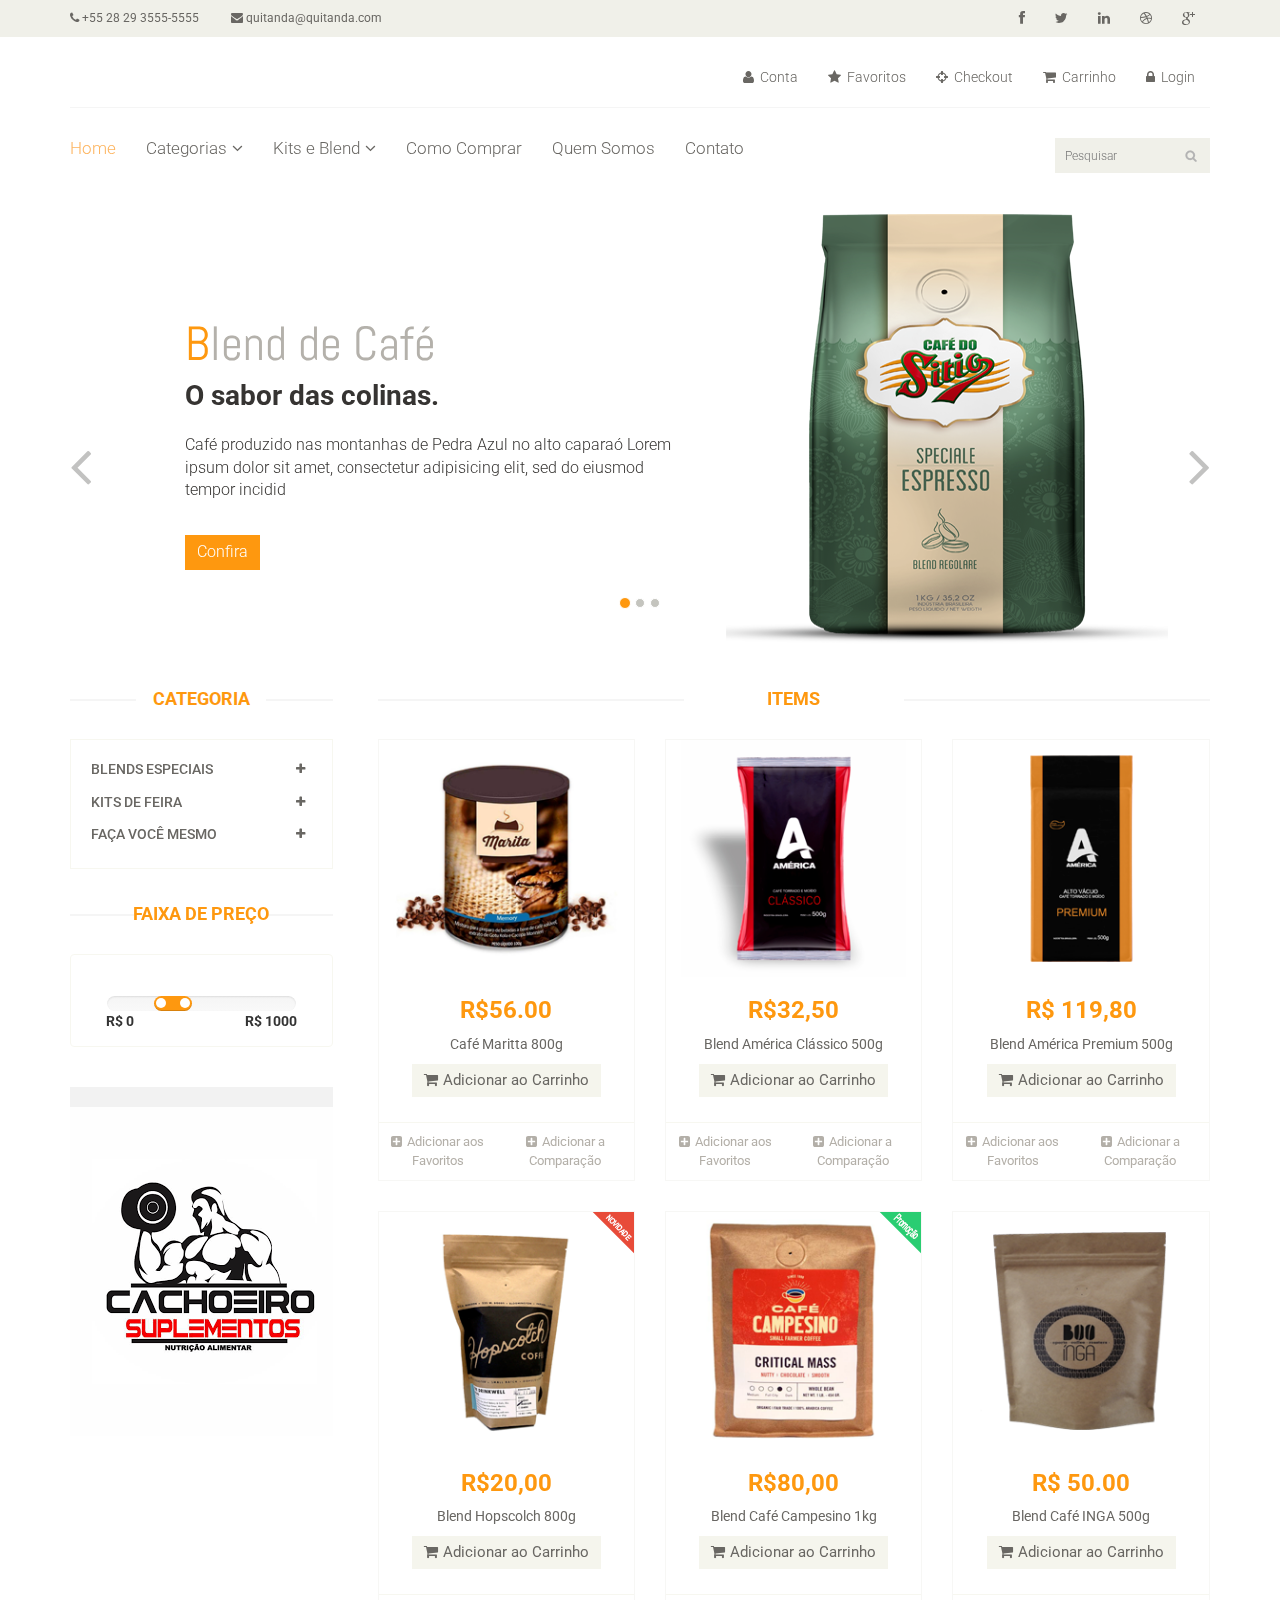
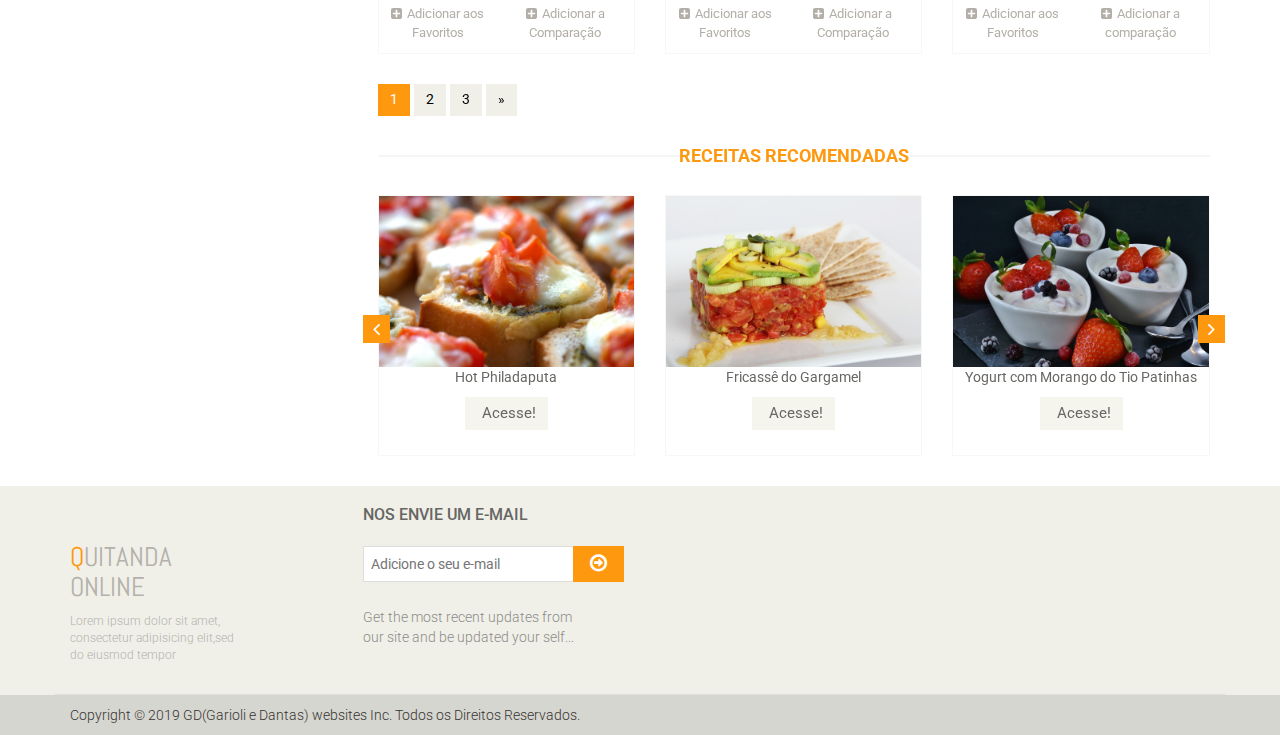
==== commit 25e9c0e7: "Checkout" ====
--- a/quitanda-frontEnd/index.html
+++ b/quitanda-frontEnd/index.html
@@ -6,7 +6,7 @@
     <meta name="viewport" content="width=device-width, initial-scale=1.0">
     <meta name="description" content="">
     <meta name="author" content="">
-    <title>Quitanda Online</title>
+    <title>Quitanda Online | Home</title>
     <link href="css/bootstrap.min.css" rel="stylesheet">
     <link href="css/font-awesome.min.css" rel="stylesheet">
     <link href="css/prettyPhoto.css" rel="stylesheet">
@@ -18,6 +18,7 @@
     <script src="js/html5shiv.js"></script>
     <script src="js/respond.min.js"></script>
     <![endif]-->
+
     <link rel="shortcut icon" href="images/ico/favicon.ico">
     <link rel="apple-touch-icon-precomposed" sizes="144x144" href="images/ico/apple-touch-icon-144-precomposed.png">
     <link rel="apple-touch-icon-precomposed" sizes="114x114" href="images/ico/apple-touch-icon-114-precomposed.png">
@@ -63,9 +64,7 @@
                 <div class="row">
                     <div class="col-md-4 clearfix">
                         <div class="logo pull-left">
-                            <a href="index.html"> <img src="images/home/Logo.png" alt="" style="
-                                max-height: 100px;
-                            "></a>
+                            <a href="index.html"> <img src="images/home/logo.svg" alt="Logo"></a>
                         </div>
                     </div>
                     <div class="col-md-8 clearfix">
@@ -118,13 +117,13 @@
                                 </li>
                                 <li class="dropdown"><a href="#">Kits e Blend<i class="fa fa-angle-down"></i></a>
                                     <ul role="menu" class="sub-menu">
-                                        <li><a href="#">BLend de Carne Bronze</a></li>
-                                        <li><a href="#">BLend de Carne Prata</a></li>
-                                        <li><a href="#">BLend de Carne Ouro</a></li>
-                                        <li><a href="#">BLend de Café</a></li>
-                                        <li><a href="#">Kit de Feira</a></li>
-                                        <li><a href="#">Kit Oriental</a></li>
-                                        <li><a href="#">Kit de Massas</a></li>
+                                        <li><a href="shopBlendCarneBronze.html">Blend de Carne Bronze</a></li>
+                                        <li><a href="shopBlendCarnePrata.html">Blend de Carne Prata</a></li>
+                                        <li><a href="shopBlendCarneOuro.html">Blend de Carne Ouro</a></li>
+                                        <li><a href="shopBlendCafe.html">Blend de Café</a></li>
+                                        <li><a href="shopKitDeFeira.html">Kit de Feira</a></li>
+                                        <li><a href="shopKitOriental.html">Kit Oriental</a></li>
+                                        <li><a href="shopKitMassas.html">Kit de Massas</a></li>
                                     </ul>
                                 </li>
                                 <li><a href="contact-us.html">Como Comprar</a></li>
@@ -304,6 +303,7 @@
                     <div class="features_items">
                         <!--features_items-->
                         <h2 class="title text-center">Items</h2>
+                        <!-- O FOR comecará aqui... -->
                         <div class="col-sm-4">
                             <div class="product-image-wrapper">
                                 <div class="single-products">
@@ -329,6 +329,7 @@
                                 </div>
                             </div>
                         </div>
+                        <!-- Termina aqui... -->
                         <div class="col-sm-4">
                             <div class="product-image-wrapper">
                                 <div class="single-products">
@@ -456,6 +457,13 @@
                                 </div>
                             </div>
                         </div>
+
+                        <ul class="pagination">
+                            <li class="active"><a href="">1</a></li>
+                            <li><a href="">2</a></li>
+                            <li><a href="">3</a></li>
+                            <li><a href="">&raquo;</a></li>
+                        </ul>
 
                     </div>
                     <!--features_items-->
--- a/quitanda-frontEnd/css/main.css
+++ b/quitanda-frontEnd/css/main.css
@@ -44,6 +44,20 @@
     outline: none;
     -webkit-box-shadow: none;
     box-shadow: none;
+}
+
+
+/* Fix logo  */
+
+.logo {
+    padding: 0px;
+}
+
+.logo a>img {
+    height: 100%;
+    padding: 15px;
+    width: auto;
+    max-width: 150px;
 }
 
 .navbar-toggle {
